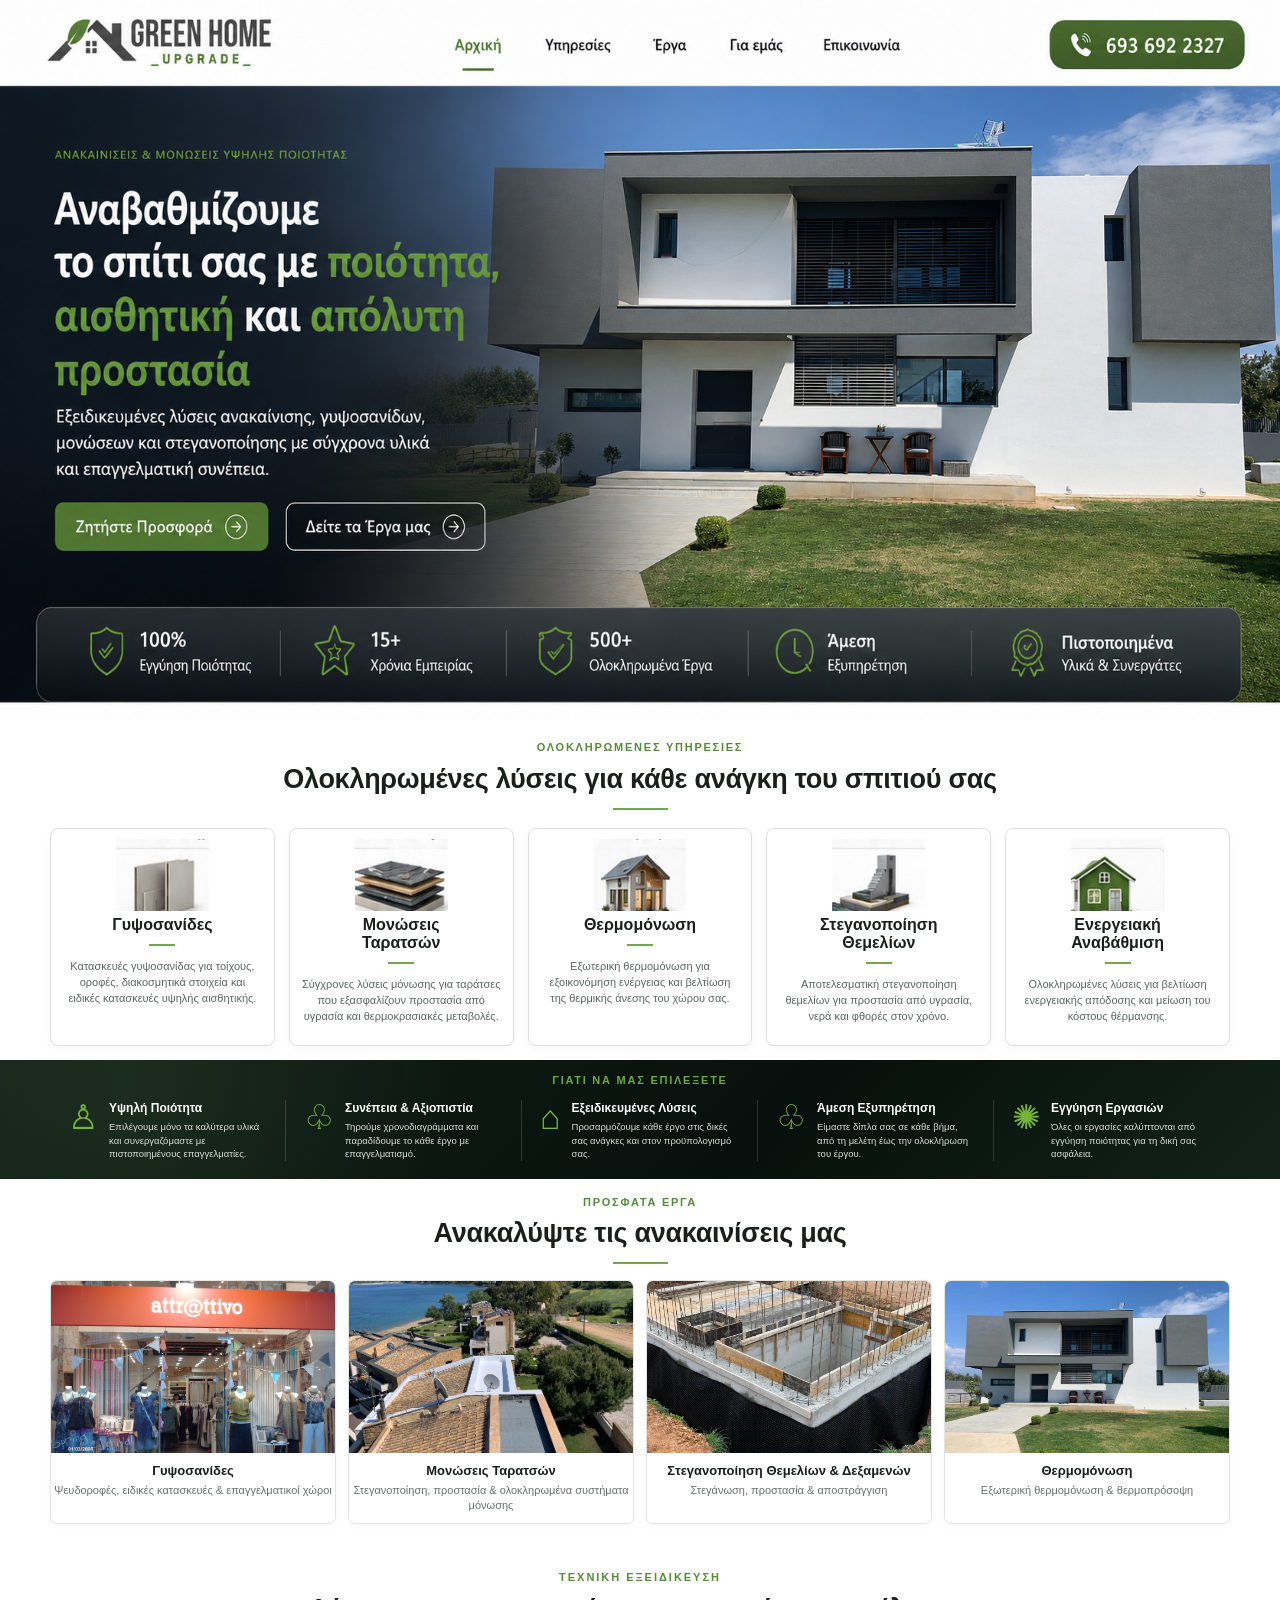
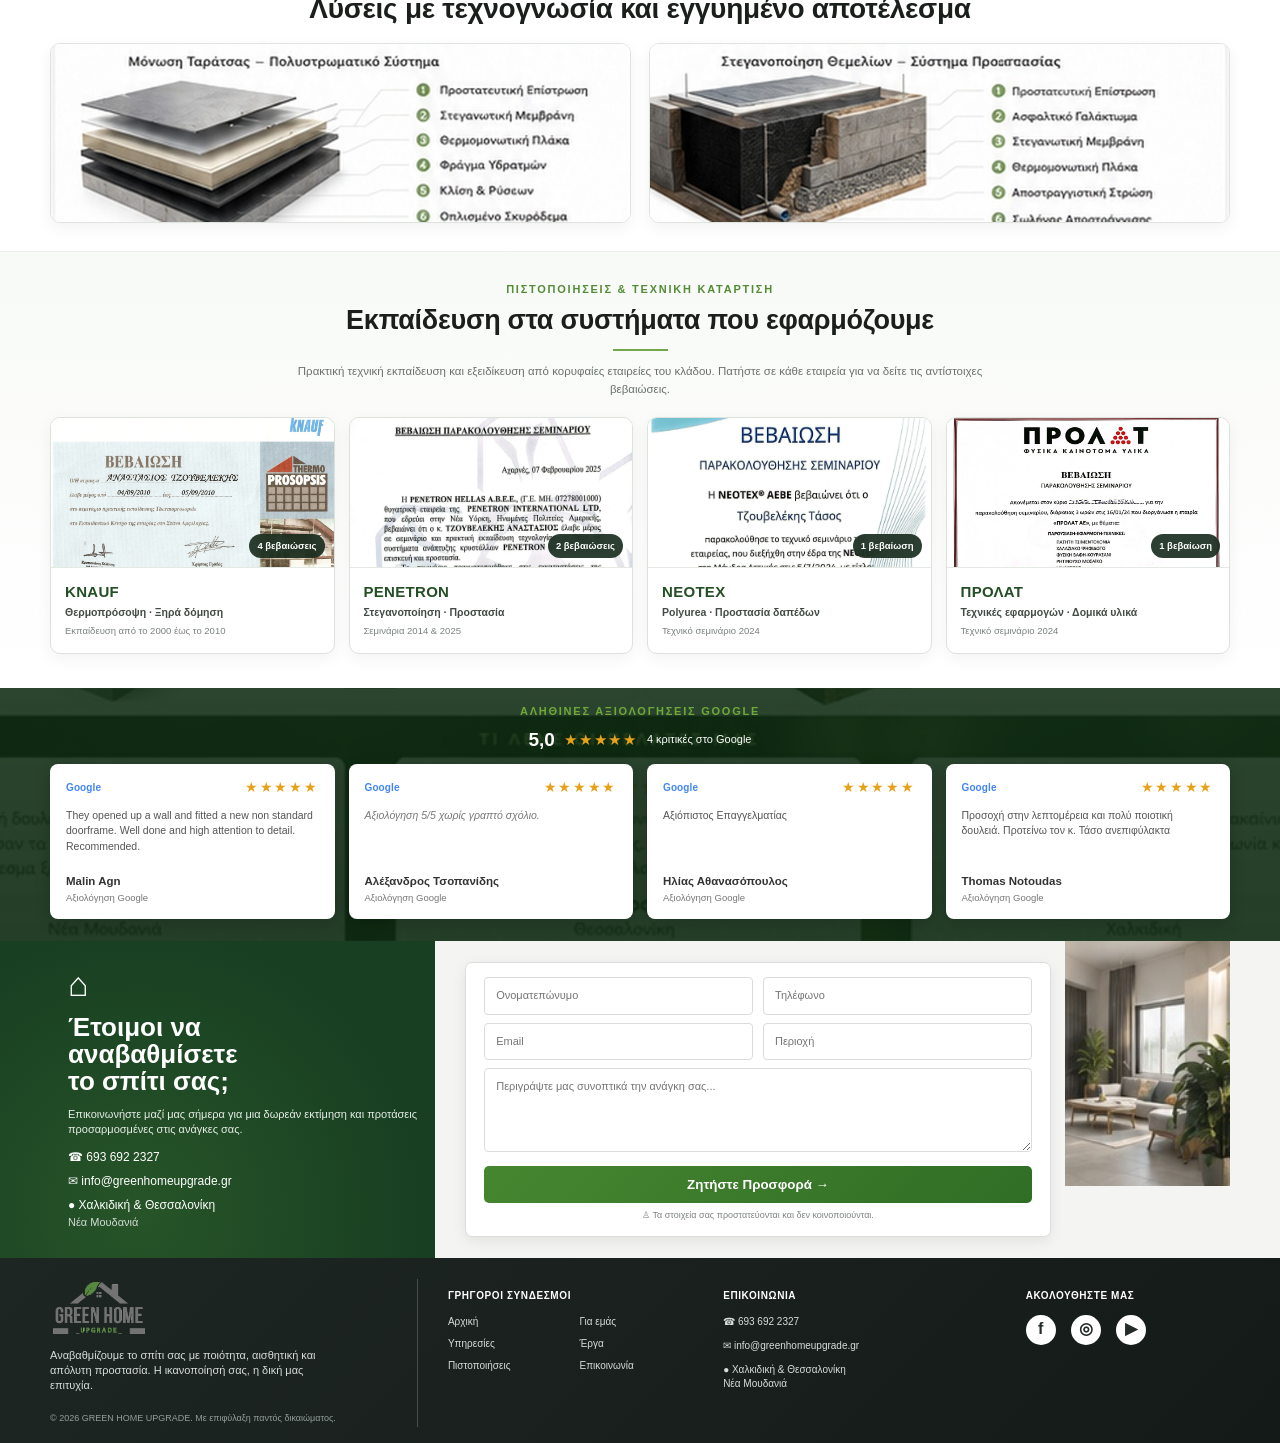
==== index.html @ e26ab162 "Add files via upload" ====
<!DOCTYPE html>

<html lang="el">
<head>
<meta charset="utf-8"/>
<meta content="width=device-width, initial-scale=1" name="viewport"/>
<title>Green Home Upgrade | Ανακαινίσεις, Μονώσεις &amp; Γυψοσανίδες</title>
<meta content="Green Home Upgrade — ανακαινίσεις κατοικιών, γυψοσανίδες, μονώσεις ταρατσών, θερμομόνωση και στεγανοποίηση θεμελίων σε Χαλκιδική και Θεσσαλονίκη." name="description"/>
<meta content="#1f4721" name="theme-color"/>
<link href="assets/logo.png" rel="icon"/>
<link href="styles.css" rel="stylesheet"/>
</head>
<body>
<section aria-label="Green Home Upgrade" class="exact-guide-top" id="top">
<img alt="Green Home Upgrade — ανακαινίσεις και μονώσεις υψηλής ποιότητας" class="exact-guide-image" src="assets/approved-header-hero.png"/>
<!-- Invisible interactive hotspots over the approved visual -->
<a aria-label="Αρχική" class="exact-hotspot exact-logo" href="#top"></a>
<a aria-label="Αρχική" class="exact-hotspot exact-nav-home" href="#top"></a>
<a aria-label="Υπηρεσίες" class="exact-hotspot exact-nav-services" href="#services"></a>
<a aria-label="Έργα" class="exact-hotspot exact-nav-projects" href="#projects"></a>
<a aria-label="Για εμάς" class="exact-hotspot exact-nav-about" href="#about"></a>
<a aria-label="Επικοινωνία" class="exact-hotspot exact-nav-contact" href="#contact"></a>
<a aria-label="Καλέστε στο 693 692 2327" class="exact-hotspot exact-phone" href="tel:+306936922327"></a>
<a aria-label="Ζητήστε Προσφορά" class="exact-hotspot exact-quote" href="#contact"></a>
<a aria-label="Δείτε τα έργα μας" class="exact-hotspot exact-projects-button" href="#projects"></a>
<div class="sr-only">
<h1>Αναβαθμίζουμε το σπίτι σας με ποιότητα, αισθητική και απόλυτη προστασία</h1>
<p>Εξειδικευμένες λύσεις ανακαίνισης, γυψοσανίδων, μονώσεων και στεγανοποίησης με σύγχρονα υλικά και επαγγελματική συνέπεια.</p>
</div>
</section>
<div class="mobile-functional-top">
<header class="site-header">
<div class="header-inner container">
<a aria-label="Green Home Upgrade — Αρχική" class="brand" href="#top">
<img alt="Green Home Upgrade" src="assets/logo.png">
</img></a>
<button aria-expanded="false" aria-label="Άνοιγμα μενού" class="menu-toggle">
<span></span><span></span><span></span>
</button>
<nav aria-label="Κύρια πλοήγηση" class="main-nav">
<a class="active" href="#top">Αρχική</a>
<a href="#services">Υπηρεσίες</a>
<a href="#projects">Έργα</a>
<a href="#about">Για εμάς</a>
<a href="#contact">Επικοινωνία</a>
</nav>
<a aria-label="Καλέστε στο 693 692 2327" class="phone-pill" href="tel:+306936922327">
<svg aria-hidden="true" class="phone-icon" viewbox="0 0 24 24">
<path d="M7.1 2.8c.6-.3 1.3-.1 1.7.4l2 3c.3.5.3 1.1-.1 1.6L9.2 9.5c1.1 2.1 2.9 3.9 5 5l1.7-1.5c.4-.4 1.1-.4 1.6-.1l3 2c.6.4.8 1.1.4 1.7l-1.3 2.4c-.3.6-.9.9-1.5.9C10.2 19.4 4.6 13.8 4.1 5.9c0-.7.3-1.2.9-1.5l2.1-1.6Z" fill="currentColor"></path>
</svg>
<span>693 692 2327</span>
</a>
</div>
</header>
<section aria-labelledby="hero-title" class="hero">
<img alt="Σύγχρονη κατοικία Green Home Upgrade" class="hero-bg" src="assets/hero-house.jpg"/>
<div class="hero-overlay"></div>
<div class="container hero-inner">
<div class="hero-copy">
<p class="eyebrow">ΑΝΑΚΑΙΝΙΣΕΙΣ &amp; ΜΟΝΩΣΕΙΣ ΥΨΗΛΗΣ ΠΟΙΟΤΗΤΑΣ</p>
<h1 id="hero-title">
            Αναβαθμίζουμε<br/>
            το σπίτι σας με <em>ποιότητα,</em><br/>
<em>αισθητική</em> και <em>απόλυτη<br/>προστασία</em>
</h1>
<p class="hero-lead">Εξειδικευμένες λύσεις ανακαίνισης, γυψοσανίδων, μονώσεων και στεγανοποίησης με σύγχρονα υλικά και επαγγελματική συνέπεια.</p>
<div class="hero-actions">
<a class="btn btn-primary" href="#contact">Ζητήστε Προσφορά <span>→</span></a>
<a class="btn btn-outline" href="#projects">Δείτε τα Έργα μας <span>→</span></a>
</div>
</div>
</div>
<div class="stats-wrap container">
<div class="stats-strip">
<div class="stat">
<span class="stat-svg">
<svg aria-hidden="true" viewbox="0 0 64 64"><path d="M32 4 51 12v17c0 13-8 24-19 31C21 53 13 42 13 29V12L32 4Z"></path><path d="m23 31 6 6 13-15"></path></svg>
</span>
<div><strong>100%</strong><small>Εγγύηση Ποιότητας</small></div>
</div>
<div class="stat">
<span class="stat-svg">
<svg aria-hidden="true" viewbox="0 0 64 64"><path d="m32 5 8 16 18 3-13 13 3 19-16-9-16 9 3-19L6 24l18-3 8-16Z"></path><path d="M32 21v15"></path></svg>
</span>
<div><strong>Από το 1999</strong><small>Εμπειρία &amp; Τεχνογνωσία</small></div>
</div>
<div class="stat">
<span class="stat-svg">
<svg aria-hidden="true" viewbox="0 0 64 64"><path d="M32 5 51 13v16c0 13-8 24-19 30C21 53 13 42 13 29V13L32 5Z"></path><path d="m23 31 6 6 13-15"></path></svg>
</span>
<div><strong>500+</strong><small>Ολοκληρωμένα Έργα</small></div>
</div>
<div class="stat">
<span class="stat-svg">
<svg aria-hidden="true" viewbox="0 0 64 64"><circle cx="30" cy="31" r="23"></circle><path d="M30 16v16l12 7"></path><path d="M46 49l9 1-1-9"></path></svg>
</span>
<div><strong>Άμεση</strong><small>Εξυπηρέτηση</small></div>
</div>
<div class="stat">
<span class="stat-svg">
<svg aria-hidden="true" viewbox="0 0 64 64"><circle cx="32" cy="28" r="18"></circle><path d="m24 28 5 5 11-12"></path><path d="m21 43-4 16 15-8 15 8-4-16"></path></svg>
</span>
<div><strong>Πιστοποιημένα</strong><small>Υλικά &amp; Συνεργάτες</small></div>
</div>
</div>
</div>
</section>
</div>
<section class="section services" id="services">
<div class="container">
<div class="section-title center">
<p>ΟΛΟΚΛΗΡΩΜΕΝΕΣ ΥΠΗΡΕΣΙΕΣ</p>
<h2>Ολοκληρωμένες λύσεις για κάθε ανάγκη του σπιτιού σας</h2>
<span class="title-line"></span>
</div>
<div class="service-grid">
<article class="service-card">
<img alt="Γυψοσανίδες" src="assets/service-2.jpg"/>
<h3>Γυψοσανίδες</h3><span class="mini-line"></span>
<p>Κατασκευές γυψοσανίδας για τοίχους, οροφές, διακοσμητικά στοιχεία και ειδικές κατασκευές υψηλής αισθητικής.</p>
</article>
<article class="service-card">
<img alt="Μονώσεις ταρατσών" src="assets/service-3.jpg"/>
<h3>Μονώσεις<br/>Ταρατσών</h3><span class="mini-line"></span>
<p>Σύγχρονες λύσεις μόνωσης για ταράτσες που εξασφαλίζουν προστασία από υγρασία και θερμοκρασιακές μεταβολές.</p>
</article>
<article class="service-card">
<img alt="Θερμομόνωση" src="assets/service-4.jpg"/>
<h3>Θερμομόνωση</h3><span class="mini-line"></span>
<p>Εξωτερική θερμομόνωση για εξοικονόμηση ενέργειας και βελτίωση της θερμικής άνεσης του χώρου σας.</p>
</article>
<article class="service-card">
<img alt="Στεγανοποίηση θεμελίων" src="assets/service-5.jpg"/>
<h3>Στεγανοποίηση<br/>Θεμελίων</h3><span class="mini-line"></span>
<p>Αποτελεσματική στεγανοποίηση θεμελίων για προστασία από υγρασία, νερά και φθορές στον χρόνο.</p>
</article>
<article class="service-card">
<img alt="Ενεργειακή αναβάθμιση" src="assets/service-6.jpg"/>
<h3>Ενεργειακή<br/>Αναβάθμιση</h3><span class="mini-line"></span>
<p>Ολοκληρωμένες λύσεις για βελτίωση ενεργειακής απόδοσης και μείωση του κόστους θέρμανσης.</p>
</article>
</div>
</div>
</section>
<section class="why-band" id="about">
<div class="container">
<p class="band-title">ΓΙΑΤΙ ΝΑ ΜΑΣ ΕΠΙΛΕΞΕΤΕ</p>
<div class="why-grid">
<div class="why-item"><span class="why-icon">♙</span><div><strong>Υψηλή Ποιότητα</strong><p>Επιλέγουμε μόνο τα καλύτερα υλικά και συνεργαζόμαστε με πιστοποιημένους επαγγελματίες.</p></div></div>
<div class="why-item"><span class="why-icon">♧</span><div><strong>Συνέπεια &amp; Αξιοπιστία</strong><p>Τηρούμε χρονοδιαγράμματα και παραδίδουμε το κάθε έργο με επαγγελματισμό.</p></div></div>
<div class="why-item"><span class="why-icon">⌂</span><div><strong>Εξειδικευμένες Λύσεις</strong><p>Προσαρμόζουμε κάθε έργο στις δικές σας ανάγκες και στον προϋπολογισμό σας.</p></div></div>
<div class="why-item"><span class="why-icon">♧</span><div><strong>Άμεση Εξυπηρέτηση</strong><p>Είμαστε δίπλα σας σε κάθε βήμα, από τη μελέτη έως την ολοκλήρωση του έργου.</p></div></div>
<div class="why-item"><span class="why-icon">✺</span><div><strong>Εγγύηση Εργασιών</strong><p>Όλες οι εργασίες καλύπτονται από εγγύηση ποιότητας για τη δική σας ασφάλεια.</p></div></div>
</div>
</div>
</section>
<section class="section projects" id="projects">
<div class="container">
<div class="section-title center">
<p>ΠΡΟΣΦΑΤΑ ΕΡΓΑ</p>
<h2>Ανακαλύψτε τις ανακαινίσεις μας</h2>
<span class="title-line"></span>
</div>
<div class="project-grid">
<article class="project-card" data-description="Ψευδοροφές, ειδικές κατασκευές &amp; επαγγελματικοί χώροι" data-gallery="assets/gipsosanides-01.webp|assets/gipsosanides-02.webp|assets/gipsosanides-03.webp|assets/gipsosanides-04.webp|assets/gipsosanides-05.webp|assets/gipsosanides-06.webp|assets/gipsosanides-07.webp|assets/gipsosanides-08.webp|assets/gipsosanides-09.webp|assets/gipsosanides-10.webp|assets/gipsosanides-11.webp|assets/gipsosanides-12.webp|assets/gipsosanides-13.webp|assets/gipsosanides-14.webp|assets/gipsosanides-15.webp|assets/gipsosanides-16.webp|assets/gipsosanides-17.webp|assets/gipsosanides-18.webp|assets/gipsosanides-19.webp|assets/gipsosanides-20.webp|assets/gipsosanides-21.webp|assets/gipsosanides-22.webp|assets/gipsosanides-23.webp|assets/gipsosanides-24.webp|assets/gipsosanides-25.webp|assets/gipsosanides-26.webp|assets/gipsosanides-27.webp|assets/gipsosanides-28.webp|assets/gipsosanides-29.webp|assets/gipsosanides-30.webp|assets/gipsosanides-31.webp|assets/gipsosanides-32.webp|assets/gipsosanides-33.webp|assets/gipsosanides-34.webp|assets/gipsosanides-35.webp|assets/gipsosanides-36.webp|assets/gipsosanides-37.webp|assets/gipsosanides-38.webp|assets/gipsosanides-39.webp|assets/gipsosanides-40.webp|assets/gipsosanides-41.webp|assets/gipsosanides-42.webp" data-title="Γυψοσανίδες">
<img alt="Γυψοσανίδες, ψευδοροφές και ειδικές κατασκευές" src="assets/gipsosanides-01.webp"/>
<h3>Γυψοσανίδες</h3>
<p>Ψευδοροφές, ειδικές κατασκευές &amp; επαγγελματικοί χώροι</p>
</article>
<article class="project-card" data-description="Στεγανοποίηση, προστασία και ολοκληρωμένα συστήματα μόνωσης" data-gallery="assets/monoseis-taratson-01.webp|assets/monoseis-taratson-02.webp|assets/monoseis-taratson-03.webp|assets/monoseis-taratson-04.webp|assets/monoseis-taratson-05.webp|assets/monoseis-taratson-06.webp|assets/monoseis-taratson-07.webp|assets/monoseis-taratson-08.webp|assets/monoseis-taratson-09.webp|assets/monoseis-taratson-10.webp|assets/monoseis-taratson-11.webp|assets/monoseis-taratson-12.webp|assets/monoseis-taratson-13.webp|assets/monoseis-taratson-14.webp|assets/monoseis-taratson-15.webp|assets/monoseis-taratson-16.webp|assets/monoseis-taratson-17.webp|assets/monoseis-taratson-18.webp|assets/monoseis-taratson-19.webp|assets/monoseis-taratson-20.webp" data-title="Μονώσεις Ταρατσών">
<img alt="Μονώσεις και στεγανοποιήσεις ταρατσών Green Home Upgrade" src="assets/monoseis-taratson-01.webp"/>
<h3>Μονώσεις Ταρατσών</h3>
<p>Στεγανοποίηση, προστασία &amp; ολοκληρωμένα συστήματα μόνωσης</p>
</article>
<article class="project-card" data-description="Ολοκληρωμένα συστήματα στεγάνωσης, προστασίας και αποστράγγισης" data-gallery="assets/steganosi-themelion-dexamenon-01.webp|assets/steganosi-themelion-dexamenon-02.webp|assets/steganosi-themelion-dexamenon-03.webp|assets/steganosi-themelion-dexamenon-04.webp|assets/steganosi-themelion-dexamenon-05.webp|assets/steganosi-themelion-dexamenon-06.webp|assets/steganosi-themelion-dexamenon-07.webp|assets/steganosi-themelion-dexamenon-08.webp|assets/steganosi-themelion-dexamenon-09.webp|assets/steganosi-themelion-dexamenon-10.webp|assets/steganosi-themelion-dexamenon-11.webp|assets/steganosi-themelion-dexamenon-12.webp" data-title="Στεγανοποίηση Θεμελίων &amp; Δεξαμενών">
<img alt="Στεγανοποίηση θεμελίων και δεξαμενών Green Home Upgrade" src="assets/steganosi-themelion-dexamenon-01.webp"/>
<h3>Στεγανοποίηση Θεμελίων &amp; Δεξαμενών</h3>
<p>Στεγάνωση, προστασία &amp; αποστράγγιση</p>
</article>
<article class="project-card" data-gallery="assets/thermomonosi-01.webp|assets/thermomonosi-02.webp|assets/thermomonosi-03.webp|assets/thermomonosi-04.webp|assets/thermomonosi-05.webp|assets/thermomonosi-06.webp|assets/thermomonosi-07.webp|assets/thermomonosi-08.webp|assets/thermomonosi-09.webp|assets/thermomonosi-10.webp|assets/thermomonosi-11.webp|assets/thermomonosi-12.webp|assets/thermomonosi-13.webp|assets/thermomonosi-14.webp|assets/thermomonosi-15.webp|assets/thermomonosi-16.webp|assets/thermomonosi-17.webp|assets/thermomonosi-18.webp|assets/thermomonosi-19.webp|assets/thermomonosi-20.webp|assets/thermomonosi-21.webp|assets/thermomonosi-22.webp|assets/thermomonosi-23.webp|assets/thermomonosi-24.webp|assets/thermomonosi-25.webp|assets/thermomonosi-26.webp|assets/thermomonosi-27.webp|assets/thermomonosi-28.webp|assets/thermomonosi-29.webp|assets/thermomonosi-30.webp|assets/thermomonosi-31.webp|assets/thermomonosi-32.webp|assets/thermomonosi-33.webp|assets/thermomonosi-34.webp|assets/thermomonosi-35.webp|assets/thermomonosi-36.webp|assets/thermomonosi-37.webp|assets/thermomonosi-38.webp|assets/thermomonosi-39.webp|assets/thermomonosi-40.webp|assets/thermomonosi-41.webp|assets/thermomonosi-42.webp|assets/thermomonosi-43.webp|assets/thermomonosi-44.webp|assets/thermomonosi-45.webp|assets/thermomonosi-46.webp|assets/thermomonosi-47.webp|assets/thermomonosi-48.webp|assets/thermomonosi-49.webp|assets/thermomonosi-50.webp|assets/thermomonosi-51.webp|assets/thermomonosi-52.webp|assets/thermomonosi-53.webp|assets/thermomonosi-54.webp|assets/thermomonosi-55.webp|assets/thermomonosi-56.webp|assets/thermomonosi-57.webp|assets/thermomonosi-58.webp|assets/thermomonosi-59.webp|assets/thermomonosi-60.webp|assets/thermomonosi-61.webp|assets/thermomonosi-62.webp|assets/thermomonosi-63.webp" data-title="Θερμομόνωση">
<img alt="Θερμομόνωση και θερμοπρόσοψη κατοικίας" src="assets/thermomonosi-01.webp"/>
<h3>Θερμομόνωση</h3>
<p>Εξωτερική θερμομόνωση &amp; θερμοπρόσοψη</p>
</article>
</div>
</div>
</section>
<section class="section technology" id="technology">
<div class="container">
<div class="section-title center compact">
<p>ΤΕΧΝΙΚΗ ΕΞΕΙΔΙΚΕΥΣΗ</p>
<h2>Λύσεις με τεχνογνωσία και εγγυημένο αποτέλεσμα</h2>
</div>
<div class="tech-grid">
<div class="tech-card"><img alt="Σύστημα μόνωσης ταράτσας" src="assets/tech-1.jpg"/></div>
<div class="tech-card"><img alt="Στεγανοποίηση θεμελίων" src="assets/tech-2.jpg"/></div>
</div>
</div>
</section>

<section class="section certifications" id="certifications">
<div class="container">
<div class="section-title center">
<p>ΠΙΣΤΟΠΟΙΗΣΕΙΣ &amp; ΤΕΧΝΙΚΗ ΚΑΤΑΡΤΙΣΗ</p>
<h2>Εκπαίδευση στα συστήματα που εφαρμόζουμε</h2>
<span class="title-line"></span>
<p class="cert-intro">Πρακτική τεχνική εκπαίδευση και εξειδίκευση από κορυφαίες εταιρείες του κλάδου. Πατήστε σε κάθε εταιρεία για να δείτε τις αντίστοιχες βεβαιώσεις.</p>
</div>
<div class="certificate-grid">
<article class="certificate-card" data-title="KNAUF" data-description="Θερμοπρόσοψη, ξηρά δόμηση και συστήματα γυψοσανίδας" data-gallery="assets/cert-knauf-thermoprosopsis-2010.webp|assets/cert-knauf-xira-domisi-2004.webp|assets/cert-knauf-seminar-2001.webp|assets/cert-knauf-xira-domisi-2000.webp">
<div class="certificate-thumb"><img alt="Βεβαίωση KNAUF Thermoprosopsis 2010" src="assets/cert-knauf-thermoprosopsis-2010.webp"/><span class="cert-count">4 βεβαιώσεις</span></div>
<div class="certificate-info"><strong>KNAUF</strong><span>Θερμοπρόσοψη · Ξηρά δόμηση</span><small>Εκπαίδευση από το 2000 έως το 2010</small></div>
</article>
<article class="certificate-card" data-title="PENETRON" data-description="Στεγανοποίηση, επισκευή και προστασία κατασκευών" data-gallery="assets/cert-penetron-2025.webp|assets/cert-penetron-2014.webp">
<div class="certificate-thumb"><img alt="Βεβαίωση PENETRON 2025" src="assets/cert-penetron-2025.webp"/><span class="cert-count">2 βεβαιώσεις</span></div>
<div class="certificate-info"><strong>PENETRON</strong><span>Στεγανοποίηση · Προστασία</span><small>Σεμινάρια 2014 &amp; 2025</small></div>
</article>
<article class="certificate-card" data-title="NEOTEX" data-description="Neoproof® Polyurea και επιλεγμένα συστήματα προστασίας δαπέδων" data-gallery="assets/cert-neotex-2024.webp">
<div class="certificate-thumb"><img alt="Βεβαίωση NEOTEX 2024" src="assets/cert-neotex-2024.webp"/><span class="cert-count">1 βεβαίωση</span></div>
<div class="certificate-info"><strong>NEOTEX</strong><span>Polyurea · Προστασία δαπέδων</span><small>Τεχνικό σεμινάριο 2024</small></div>
</article>
<article class="certificate-card" data-title="ΠΡΟΛΑΤ" data-description="Παρουσίαση, εφαρμογή και τεχνικές εξειδικευμένων δομικών υλικών" data-gallery="assets/cert-prolat-2024.webp">
<div class="certificate-thumb"><img alt="Βεβαίωση ΠΡΟΛΑΤ 2024" src="assets/cert-prolat-2024.webp"/><span class="cert-count">1 βεβαίωση</span></div>
<div class="certificate-info"><strong>ΠΡΟΛΑΤ</strong><span>Τεχνικές εφαρμογών · Δομικά υλικά</span><small>Τεχνικό σεμινάριο 2024</small></div>
</article>
</div>
</div>
</section>
<section class="testimonials">
<div class="container">
<p class="band-title">ΑΛΗΘΙΝΕΣ ΑΞΙΟΛΟΓΗΣΕΙΣ GOOGLE</p>
<div aria-label="Βαθμολογία Google 5,0 στα 5 από 4 κριτικές" class="google-rating-summary">
<strong>5,0</strong>
<span class="stars">★★★★★</span>
<span>4 κριτικές στο Google</span>
</div>
<div class="review-grid">
<article class="review-card">
<div class="review-top"><span class="google-badge">Google</span><div class="stars">★★★★★</div></div>
<p>They opened up a wall and fitted a new non standard doorframe. Well done and high attention to detail. Recommended.</p>
<strong>Malin Agn</strong>
<small>Αξιολόγηση Google</small>
</article>
<article class="review-card">
<div class="review-top"><span class="google-badge">Google</span><div class="stars">★★★★★</div></div>
<p class="review-empty">Αξιολόγηση 5/5 χωρίς γραπτό σχόλιο.</p>
<strong>Αλέξανδρος Τσοπανίδης</strong>
<small>Αξιολόγηση Google</small>
</article>
<article class="review-card">
<div class="review-top"><span class="google-badge">Google</span><div class="stars">★★★★★</div></div>
<p>Αξιόπιστος Επαγγελματίας</p>
<strong>Ηλίας Αθανασόπουλος</strong>
<small>Αξιολόγηση Google</small>
</article>
<article class="review-card">
<div class="review-top"><span class="google-badge">Google</span><div class="stars">★★★★★</div></div>
<p>Προσοχή στην λεπτομέρεια και πολύ ποιοτική δουλειά. Προτείνω τον κ. Τάσο ανεπιφύλακτα</p>
<strong>Thomas Notoudas</strong>
<small>Αξιολόγηση Google</small>
</article>
</div>
</div>
</section>
<section class="contact-section" id="contact">
<div class="contact-bg"></div>
<div class="container contact-grid">
<div class="contact-copy">
<div class="contact-mark">⌂</div>
<h2>Έτοιμοι να<br/>αναβαθμίσετε<br/>το σπίτι σας;</h2>
<p>Επικοινωνήστε μαζί μας σήμερα για μια δωρεάν εκτίμηση και προτάσεις προσαρμοσμένες στις ανάγκες σας.</p>
<ul><li>☎ <a href="tel:+306936922327">693 692 2327</a></li><li>✉ <a href="mailto:info@greenhomeupgrade.gr">info@greenhomeupgrade.gr</a></li><li>● Χαλκιδική &amp; Θεσσαλονίκη<br/><span>Νέα Μουδανιά</span></li></ul>
</div>
<form class="quote-form" id="quote-form">
<div class="form-row"><input name="name" placeholder="Ονοματεπώνυμο" required=""/><input name="phone" placeholder="Τηλέφωνο" required=""/></div>
<div class="form-row"><input name="email" placeholder="Email" type="email"/><input name="area" placeholder="Περιοχή"/></div>
<textarea name="message" placeholder="Περιγράψτε μας συνοπτικά την ανάγκη σας..." rows="4"></textarea>
<button class="submit-btn" type="submit">Ζητήστε Προσφορά <span>→</span></button>
<p class="privacy-note">♙ Τα στοιχεία σας προστατεύονται και δεν κοινοποιούνται.</p>
</form>
<img alt="Εσωτερικός αναβαθμισμένος χώρος" class="contact-photo" src="assets/contact-room.jpg">
</img></div>
</section>

<footer class="site-footer">
<div class="container footer-grid">
<div class="footer-brand"><img alt="Green Home Upgrade" src="assets/logo.png"/><p>Αναβαθμίζουμε το σπίτι σας με ποιότητα, αισθητική και απόλυτη προστασία. Η ικανοποίησή σας, η δική μας επιτυχία.</p><small>© 2026 GREEN HOME UPGRADE. Με επιφύλαξη παντός δικαιώματος.</small></div>
<div class="footer-col"><h3>ΓΡΗΓΟΡΟΙ ΣΥΝΔΕΣΜΟΙ</h3><div class="footer-links"><a href="#top">Αρχική</a><a href="#about">Για εμάς</a><a href="#services">Υπηρεσίες</a><a href="#projects">Έργα</a><a href="#certifications">Πιστοποιήσεις</a><a href="#contact">Επικοινωνία</a></div></div>
<div class="footer-col"><h3>ΕΠΙΚΟΙΝΩΝΙΑ</h3><p>☎ 693 692 2327</p><p>✉ info@greenhomeupgrade.gr</p><p>● Χαλκιδική &amp; Θεσσαλονίκη<br/>Νέα Μουδανιά</p></div>
<div class="footer-col social"><h3>ΑΚΟΛΟΥΘΗΣΤΕ ΜΑΣ</h3><div class="socials"><a aria-label="Facebook" href="#">f</a><a aria-label="Instagram" href="#">◎</a><a aria-label="YouTube" href="#">▶</a></div></div>
</div>
</footer>
<div class="lightbox" hidden="" id="lightbox">
<button aria-label="Κλείσιμο" class="lightbox-close">×</button>
<button aria-label="Προηγούμενη εικόνα" class="lightbox-nav prev">‹</button>
<div class="lightbox-frame">
<img alt="" src=""/>
<p></p>
<small class="lightbox-counter"></small>
</div>
<button aria-label="Επόμενη εικόνα" class="lightbox-nav next">›</button>
</div>
<script src="script.js"></script>
</body>
</html>
---- styles.css ----
:root{
  --green:#4a862f;--green-dark:#244f24;--green-deep:#102516;--lime:#6aa833;--ink:#1a1f1b;--muted:#67706a;--line:#dfe4df;--bg:#f5f6f3;--white:#fff;--shadow:0 10px 30px rgba(20,35,22,.10);
}
*{box-sizing:border-box}html{scroll-behavior:smooth}body{margin:0;font-family:Inter,Segoe UI,Arial,sans-serif;color:var(--ink);background:#fff;line-height:1.4}a{color:inherit;text-decoration:none}img{display:block;max-width:100%}.container{width:min(1180px,calc(100% - 44px));margin:auto}.center{text-align:center}.section{padding:28px 0}

/* ===== HEADER — matched to the supplied guide ===== */
.site-header{
  height:58px;
  background:#fff;
  position:sticky;
  top:0;
  z-index:50;
  border-bottom:1px solid rgba(25,37,29,.08);
  box-shadow:0 1px 5px rgba(0,0,0,.045);
}
.header-inner{
  height:100%;
  display:grid;
  grid-template-columns:220px 1fr auto;
  align-items:center;
  gap:28px;
}
.brand{
  display:flex;
  align-items:center;
  height:100%;
}
.brand img{
  width:188px;
  height:50px;
  object-fit:contain;
  object-position:left center;
}
.main-nav{
  display:flex;
  justify-content:center;
  align-items:stretch;
  height:100%;
  gap:34px;
  font-size:12px;
  font-weight:700;
  color:#171a18;
  white-space:nowrap;
}
.main-nav a{
  height:100%;
  display:flex;
  align-items:center;
  padding:2px 0 0;
  position:relative;
  transition:color .18s ease;
}
.main-nav a:hover,
.main-nav a.active{
  color:#4f8a32;
}
.main-nav a.active::after{
  content:"";
  position:absolute;
  left:50%;
  bottom:8px;
  width:30px;
  height:2px;
  border-radius:2px;
  background:#65a044;
  transform:translateX(-50%);
}
.phone-pill{
  min-width:145px;
  height:34px;
  display:inline-flex;
  align-items:center;
  justify-content:center;
  gap:9px;
  padding:0 15px;
  border-radius:18px;
  color:#fff;
  background:linear-gradient(180deg,#5a963d 0%,#427e2f 100%);
  box-shadow:0 2px 5px rgba(52,103,38,.22);
  font-size:13px;
  line-height:1;
  font-weight:800;
  letter-spacing:.01em;
  white-space:nowrap;
}
.phone-pill:hover{
  filter:brightness(1.03);
}
.phone-icon{
  width:16px;
  height:16px;
  flex:0 0 16px;
  color:#fff;
}
.menu-toggle{
  display:none;
  background:none;
  border:0;
  width:40px;
  height:40px;
  padding:8px;
}
.menu-toggle span{
  display:block;
  height:2px;
  background:#222;
  margin:5px 0;
  border-radius:2px;
}

@media(max-width:980px){
  .header-inner{
    grid-template-columns:190px 1fr auto;
    gap:18px;
  }
  .brand img{width:170px}
  .main-nav{gap:20px;font-size:11px}
  .phone-pill{min-width:135px;padding:0 12px;font-size:12px}
}

@media(max-width:760px){
  .site-header{height:60px}
  .header-inner{
    display:flex;
    align-items:center;
    gap:12px;
  }
  .brand img{width:164px;height:50px}
  .phone-pill{display:none}
  .menu-toggle{display:block;margin-left:auto}
  .main-nav{
    position:fixed;
    left:0;
    right:0;
    top:60px;
    height:auto;
    background:#fff;
    display:none;
    flex-direction:column;
    align-items:stretch;
    gap:0;
    padding:8px 22px 18px;
    box-shadow:0 12px 24px rgba(0,0,0,.12);
  }
  .main-nav.open{display:flex}
  .main-nav a{
    height:auto;
    padding:12px 0;
    font-size:14px;
  }
  .main-nav a.active::after{display:none}
}

.hero{position:relative;min-height:405px;background:#111;color:#fff;overflow:hidden}.hero-bg{position:absolute;inset:0;width:100%;height:100%;object-fit:cover;object-position:center 48%}.hero-overlay{position:absolute;inset:0;background:linear-gradient(90deg,rgba(2,10,6,.92) 0%,rgba(4,15,9,.77) 35%,rgba(7,16,10,.28) 61%,rgba(0,0,0,.12) 100%)}.hero-inner{position:relative;z-index:2;padding:42px 0 105px}.hero-copy{width:min(565px,55%)}.eyebrow{font-size:11px;letter-spacing:.12em;color:#86bd49;font-weight:900;margin:0 0 14px}.hero h1{font-size:43px;line-height:1.08;margin:0;font-weight:800;letter-spacing:-.02em}.hero h1 em{font-style:normal;color:#6eaa38}.hero-lead{max-width:560px;font-size:16px;color:#f0f3ef;margin:17px 0 20px}.hero-actions{display:flex;gap:14px;align-items:center}.btn{display:inline-flex;align-items:center;justify-content:center;gap:15px;border-radius:8px;padding:12px 20px;font-weight:800;font-size:14px;transition:.2s ease}.btn span{display:grid;place-items:center;width:24px;height:24px;border:1px solid currentColor;border-radius:50%}.btn-primary{background:linear-gradient(135deg,#5b9939,#347128);color:#fff;box-shadow:0 7px 18px rgba(60,126,39,.28)}.btn-primary:hover{transform:translateY(-2px)}.btn-outline{color:#fff;border:1px solid rgba(255,255,255,.75);background:rgba(0,0,0,.18)}.btn-outline:hover{background:rgba(255,255,255,.08)}.stats-wrap{position:absolute;z-index:3;left:50%;transform:translateX(-50%);bottom:14px}.stats-strip{background:rgba(9,18,15,.78);backdrop-filter:blur(7px);border:1px solid rgba(255,255,255,.24);border-radius:8px;height:68px;display:grid;grid-template-columns:repeat(5,1fr);align-items:center}.stat{display:flex;gap:12px;justify-content:center;align-items:center;padding:0 15px;border-right:1px solid rgba(255,255,255,.12)}.stat:last-child{border-right:0}.stat-icon{font-size:28px;color:#7fbd38}.stat strong{display:block;font-size:16px;color:#fff}.stat small{display:block;color:#dbe0db;font-size:11px;margin-top:1px}
.section-title p,.band-title{font-size:11px;letter-spacing:.16em;font-weight:900;color:#548b37;margin:0 0 5px}.section-title h2{font-size:27px;margin:0;font-weight:800;letter-spacing:-.01em}.title-line,.mini-line{display:block;background:#72a84b;margin:auto}.title-line{width:55px;height:2px;margin-top:9px}.mini-line{width:26px;height:2px;margin-top:10px;margin-bottom:13px}.services{padding-top:20px;padding-bottom:14px}.service-grid{display:grid;grid-template-columns:repeat(5,1fr);gap:14px;margin-top:18px}.service-card{border:1px solid #dde1dc;border-radius:8px;padding:10px 12px 15px;text-align:center;min-height:218px;background:#fff;box-shadow:0 3px 10px rgba(0,0,0,.035);transition:.2s}.service-card:hover{transform:translateY(-4px);box-shadow:var(--shadow)}.service-card img{height:72px;width:100%;object-fit:contain;margin:0 auto 5px}.service-card h3{font-size:16px;line-height:1.15;margin:0}.service-card p{font-size:11px;color:#5d655f;margin:0;line-height:1.45}
.why-band{background:radial-gradient(circle at 10% 20%,rgba(83,132,63,.15),transparent 28%),linear-gradient(135deg,#14211b,#07100c 60%,#122219);color:#fff;padding:13px 0 18px}.band-title{text-align:center;color:#6faa38;margin-bottom:12px}.why-grid{display:grid;grid-template-columns:repeat(5,1fr);gap:0}.why-item{display:flex;gap:11px;padding:0 18px;border-right:1px solid rgba(255,255,255,.15)}.why-item:last-child{border-right:0}.why-icon{color:#76b536;font-size:34px;line-height:1}.why-item strong{display:block;font-size:12px;margin-bottom:3px}.why-item p{font-size:9.5px;color:#d7ddd8;line-height:1.45;margin:0}
.projects{padding-top:16px;padding-bottom:22px}.project-grid{display:grid;grid-template-columns:repeat(4,1fr);gap:12px;margin-top:16px}.project-card{text-align:center;border:1px solid #e2e5e0;border-radius:7px;background:#fff;overflow:hidden;box-shadow:0 2px 8px rgba(0,0,0,.03);cursor:pointer;transition:.2s}.project-card:hover{transform:translateY(-3px);box-shadow:var(--shadow)}.project-card img{width:100%;aspect-ratio:1.65/1;object-fit:cover}.project-card h3{font-size:13px;margin:9px 5px 2px}.project-card p{font-size:11px;color:#6b716d;margin:0 0 10px}.btn-light{border:1px solid #78a65b;color:#4e7f39;padding:8px 18px;margin-top:14px;background:#fff}.btn-light:hover{background:#eff6eb}.compact{margin-bottom:8px}.technology{padding-top:10px}.tech-grid{display:grid;grid-template-columns:1fr 1fr;gap:14px}.tech-card{border:1px solid #e0e4df;border-radius:9px;background:#fff;overflow:hidden;box-shadow:0 4px 14px rgba(0,0,0,.04)}.tech-card img{width:100%;height:190px;object-fit:cover}
.testimonials{background:linear-gradient(rgba(13,42,17,.87),rgba(13,42,17,.90)),url('assets/testimonial-band.jpg') center/cover;color:#fff;padding:16px 0 22px}.google-rating-summary{display:flex;align-items:center;justify-content:center;gap:9px;margin:-2px 0 14px;color:#fff;font-size:11px}.google-rating-summary strong{font-size:19px;line-height:1}.google-rating-summary .stars{font-size:15px}.review-grid{display:grid;grid-template-columns:repeat(4,1fr);gap:14px}.review-card{background:#fff;color:#333;border-radius:8px;padding:14px 16px 15px;text-align:left;min-height:155px;box-shadow:0 4px 15px rgba(0,0,0,.18);display:flex;flex-direction:column}.review-top{display:flex;align-items:center;justify-content:space-between;gap:8px}.google-badge{font-size:10px;font-weight:800;color:#4285f4;letter-spacing:.01em}.stars{color:#e8a21a;letter-spacing:.12em;font-size:14px}.review-card p{font-size:10.5px;color:#555;margin:10px 0 12px;line-height:1.5;flex:1}.review-card p.review-empty{color:#777;font-style:italic}.review-card strong{display:block;font-size:11.5px}.review-card small{display:block;font-size:9.5px;color:#777;margin-top:2px}
.contact-section{position:relative;background:linear-gradient(90deg,#183f22 0 34%,#f4f5f2 34% 100%);overflow:hidden}.contact-bg{position:absolute;inset:0;background:radial-gradient(circle at 11% 85%,rgba(85,148,58,.25),transparent 24%)}.contact-grid{position:relative;display:grid;grid-template-columns:34% 52% 14%;align-items:center;min-height:245px}.contact-copy{color:#fff;padding:20px 34px 20px 18px}.contact-mark{font-size:34px}.contact-copy h2{font-size:26px;line-height:1.05;margin:5px 0 10px}.contact-copy p{font-size:11px;color:#e8eee9}.contact-copy ul{list-style:none;padding:0;margin:12px 0 0;font-size:12px}.contact-copy li{margin:7px 0}.contact-copy span{font-size:11px;color:#d3dbd4}.quote-form{background:#fff;border:1px solid #ddd;border-radius:7px;padding:14px 18px;box-shadow:0 4px 14px rgba(0,0,0,.08);margin:20px 14px}.form-row{display:grid;grid-template-columns:1fr 1fr;gap:10px}.quote-form input,.quote-form textarea{width:100%;border:1px solid #d9ddda;border-radius:4px;padding:10px 11px;font:inherit;font-size:11px;margin-bottom:8px;background:#fff}.quote-form textarea{resize:vertical}.submit-btn{width:100%;border:0;border-radius:5px;padding:11px;background:linear-gradient(135deg,#478630,#2f6e25);color:#fff;font-weight:800;cursor:pointer}.privacy-note{text-align:center;font-size:9px;color:#7d847e;margin:6px 0 0}.contact-photo{height:245px;width:100%;object-fit:cover;align-self:stretch;filter:saturate(.85) brightness(1.04)}
.site-footer{background:linear-gradient(135deg,#1e2623,#141a18);color:#fff;padding:21px 0 16px}.footer-grid{display:grid;grid-template-columns:1.35fr .9fr 1fr .75fr;gap:30px}.footer-brand{padding-right:28px;border-right:1px solid rgba(255,255,255,.2)}.footer-brand img{width:200px;height:58px;object-fit:contain;object-position:left;filter:brightness(1.12)}.footer-brand p{font-size:11px;color:#d7ddda;max-width:280px}.footer-brand small{font-size:9px;color:#969e99}.footer-col{padding-top:10px}.footer-col h3{font-size:10px;letter-spacing:.06em;margin:0 0 12px}.footer-col p,.footer-links a{font-size:10px;color:#d8ddda}.footer-links{display:grid;grid-template-columns:1fr 1fr;gap:8px 18px}.socials{display:flex;gap:15px}.socials a{width:30px;height:30px;border-radius:50%;background:#fff;color:#252b28;display:grid;place-items:center;font-weight:900}.lightbox{position:fixed;inset:0;background:rgba(0,0,0,.88);z-index:100;display:flex;align-items:center;justify-content:center;gap:16px;padding:40px}.lightbox[hidden]{display:none}.lightbox-frame{display:flex;flex-direction:column;align-items:center;max-width:min(1080px,88vw)}.lightbox img{max-width:min(1080px,88vw);max-height:78vh;border-radius:10px;box-shadow:0 15px 60px rgba(0,0,0,.35)}.lightbox p{color:#fff;margin:14px 0 4px;font-weight:600;text-align:center}.lightbox-counter{color:#d9e1d6;font-size:14px}.lightbox-close{position:absolute;right:26px;top:16px;background:transparent;border:0;color:#fff;font-size:42px;cursor:pointer}.lightbox-nav{width:54px;height:54px;border-radius:999px;border:1px solid rgba(255,255,255,.34);background:rgba(255,255,255,.09);color:#fff;font-size:34px;line-height:1;cursor:pointer;transition:.2s}.lightbox-nav:hover{background:rgba(255,255,255,.18)}.lightbox-nav[hidden]{display:none}
@media(max-width:980px){.service-grid{grid-template-columns:repeat(3,1fr)}.review-grid{grid-template-columns:1fr 1fr}.why-grid{grid-template-columns:1fr 1fr}.why-item{border:0;border-bottom:1px solid rgba(255,255,255,.1);padding:12px}.why-item:last-child{grid-column:1/-1}.project-grid{grid-template-columns:1fr 1fr}.contact-grid{grid-template-columns:38% 62%}.contact-photo{display:none}.footer-grid{grid-template-columns:1fr 1fr}.footer-brand{border:0}}
@media(max-width:720px){.container{width:min(100% - 28px,1180px)}.hero{min-height:550px}.hero-bg{object-position:64% center}.hero-overlay{background:linear-gradient(90deg,rgba(3,11,7,.91),rgba(3,11,7,.73) 70%,rgba(3,11,7,.48))}.hero-inner{padding:38px 0 215px}.hero-copy{width:100%}.hero h1{font-size:36px}.hero-lead{font-size:14px}.stats-wrap{bottom:10px}.stats-strip{height:auto;grid-template-columns:1fr 1fr}.stat{min-height:58px;border-right:0;border-bottom:1px solid rgba(255,255,255,.1);justify-content:flex-start}.stat:last-child{grid-column:1/-1}.section-title h2{font-size:22px}.service-grid{grid-template-columns:1fr 1fr}.service-card{min-height:205px}.why-grid{grid-template-columns:1fr}.why-item:last-child{grid-column:auto}.project-grid,.tech-grid,.review-grid{grid-template-columns:1fr}.tech-card img{height:auto}.contact-section{background:#183f22}.contact-grid{grid-template-columns:1fr}.contact-copy{padding:24px 8px}.quote-form{margin:0 0 24px}.footer-grid{grid-template-columns:1fr}.footer-brand{padding-right:0}.footer-links{grid-template-columns:1fr 1fr}}
@media(max-width:460px){.service-grid{grid-template-columns:1fr}.hero-actions{flex-direction:column;align-items:stretch}.btn{width:100%}.lightbox{padding:18px;gap:8px}.lightbox-nav{width:42px;height:42px;font-size:28px}.lightbox-close{right:14px;top:10px}.hero h1{font-size:31px}.contact-copy h2{font-size:29px}.form-row{grid-template-columns:1fr}}


/* ===== APPROVED HEADER + HERO ===== */
.site-header{
  height:78px;
  background:#fff;
  position:sticky;
  top:0;
  z-index:60;
  box-shadow:0 1px 5px rgba(0,0,0,.06);
  border-bottom:0;
}
.header-inner{
  height:100%;
  display:grid;
  grid-template-columns:300px 1fr 250px;
  align-items:center;
  gap:24px;
}
.brand img{
  width:255px;
  height:64px;
  object-fit:contain;
  object-position:left center;
}
.main-nav{
  height:100%;
  gap:56px;
  justify-content:center;
  font-size:15px;
  font-weight:800;
}
.main-nav a{padding-top:2px}
.main-nav a.active::after{
  bottom:14px;
  width:42px;
  height:3px;
}
.phone-pill{
  justify-self:end;
  min-width:232px;
  height:54px;
  border-radius:18px;
  gap:14px;
  padding:0 22px;
  font-size:22px;
  font-weight:800;
  background:linear-gradient(180deg,#4d872f 0%,#326e24 100%);
  box-shadow:none;
}
.phone-icon{width:26px;height:26px;flex-basis:26px}

.hero{
  position:relative;
  min-height:742px;
  background:#07100c;
  color:#fff;
  overflow:hidden;
}
.hero-bg{
  position:absolute;
  inset:0;
  width:100%;
  height:100%;
  object-fit:cover;
  object-position:center 46%;
}
.hero-overlay{
  position:absolute;
  inset:0;
  background:
    linear-gradient(90deg,
      rgba(1,10,15,.95) 0%,
      rgba(3,13,18,.88) 19%,
      rgba(7,17,20,.73) 35%,
      rgba(6,13,15,.46) 47%,
      rgba(0,0,0,.10) 72%,
      rgba(0,0,0,.04) 100%);
}
.hero-inner{
  position:relative;
  z-index:2;
  padding-top:80px;
  padding-bottom:180px;
}
.hero-copy{
  width:min(650px,46%);
  margin-left:18px;
}
.eyebrow{
  margin:0 0 28px;
  font-size:15px;
  line-height:1;
  letter-spacing:.055em;
  color:#6ca63c;
  font-weight:900;
}
.hero h1{
  margin:0;
  font-size:58px;
  line-height:1.12;
  letter-spacing:-.024em;
  font-weight:850;
  text-shadow:0 2px 8px rgba(0,0,0,.18);
}
.hero h1 em{
  font-style:normal;
  color:#5f9835;
}
.hero-lead{
  max-width:620px;
  margin:26px 0 30px;
  color:#f4f5f4;
  font-size:21px;
  line-height:1.48;
  text-shadow:0 1px 5px rgba(0,0,0,.25);
}
.hero-actions{
  display:flex;
  gap:22px;
  align-items:center;
}
.hero .btn{
  min-height:62px;
  border-radius:12px;
  padding:0 28px;
  gap:18px;
  font-size:18px;
}
.hero .btn span{
  width:34px;
  height:34px;
  font-size:24px;
  line-height:1;
}
.btn-primary{
  background:linear-gradient(135deg,#5b9637,#3c782a);
  box-shadow:none;
}
.btn-outline{
  border:2px solid rgba(255,255,255,.95);
  background:rgba(4,10,12,.22);
  color:#fff;
}
.stats-wrap{
  position:absolute;
  left:50%;
  bottom:0;
  z-index:4;
  transform:translateX(-50%);
  padding-bottom:0;
}
.stats-strip{
  height:124px;
  grid-template-columns:repeat(5,1fr);
  background:linear-gradient(180deg,rgba(37,46,46,.93),rgba(19,27,27,.96));
  border:1px solid rgba(255,255,255,.38);
  border-bottom:0;
  border-radius:20px 20px 0 0;
  backdrop-filter:blur(10px);
  box-shadow:0 -2px 10px rgba(0,0,0,.08);
}
.stat{
  min-width:0;
  justify-content:flex-start;
  gap:18px;
  padding:0 30px;
  border-right:1px solid rgba(255,255,255,.28);
}
.stat:last-child{border-right:0}
.stat-svg{
  flex:0 0 58px;
  width:58px;
  height:58px;
  display:grid;
  place-items:center;
}
.stat-svg svg{
  width:58px;
  height:58px;
  fill:none;
  stroke:#66a733;
  stroke-width:2.5;
  stroke-linecap:round;
  stroke-linejoin:round;
}
.stat strong{
  display:block;
  font-size:25px;
  line-height:1.05;
  color:#fff;
  margin-bottom:8px;
  white-space:nowrap;
}
.stat small{
  display:block;
  color:#eef0ef;
  font-size:16px;
  line-height:1.18;
  white-space:nowrap;
}

@media(max-width:1200px){
  .header-inner{grid-template-columns:235px 1fr 190px;gap:15px}
  .brand img{width:215px}
  .main-nav{gap:30px;font-size:13px}
  .phone-pill{min-width:180px;height:46px;font-size:17px}
  .hero{min-height:650px}
  .hero-inner{padding-top:64px;padding-bottom:165px}
  .hero h1{font-size:49px}
  .hero-lead{font-size:18px}
  .stats-strip{height:105px}
  .stat{padding:0 18px;gap:12px}
  .stat-svg,.stat-svg svg{width:46px;height:46px;flex-basis:46px}
  .stat strong{font-size:20px}
  .stat small{font-size:13px}
}
@media(max-width:900px){
  .site-header{height:66px}
  .header-inner{display:flex}
  .brand img{width:205px;height:56px}
  .menu-toggle{display:block;margin-left:auto}
  .phone-pill{display:none}
  .main-nav{
    position:fixed;
    left:0;right:0;top:66px;
    height:auto;
    display:none;
    flex-direction:column;
    align-items:stretch;
    gap:0;
    background:#fff;
    padding:10px 24px 20px;
    box-shadow:0 12px 24px rgba(0,0,0,.14);
  }
  .main-nav.open{display:flex}
  .main-nav a{height:auto;padding:13px 0;font-size:15px}
  .main-nav a.active::after{display:none}
  .hero{min-height:720px}
  .hero-bg{object-position:60% center}
  .hero-overlay{
    background:linear-gradient(90deg,
      rgba(3,12,16,.94) 0%,
      rgba(3,12,16,.86) 45%,
      rgba(3,12,16,.56) 75%,
      rgba(3,12,16,.22) 100%);
  }
  .hero-inner{padding:58px 0 245px}
  .hero-copy{width:92%;margin-left:0}
  .hero h1{font-size:45px}
  .hero-lead{font-size:17px;max-width:620px}
  .stats-wrap{bottom:0}
  .stats-strip{
    height:auto;
    grid-template-columns:1fr 1fr;
    border-radius:16px 16px 0 0;
  }
  .stat{
    min-height:82px;
    border-right:0;
    border-bottom:1px solid rgba(255,255,255,.14);
  }
  .stat:nth-child(odd){border-right:1px solid rgba(255,255,255,.14)}
  .stat:last-child{
    grid-column:1/-1;
    border-right:0;
  }
}
@media(max-width:560px){
  .hero{min-height:790px}
  .hero-bg{object-position:64% center}
  .hero-inner{padding-top:46px;padding-bottom:300px}
  .eyebrow{font-size:11px;margin-bottom:18px}
  .hero h1{font-size:36px;line-height:1.1}
  .hero-lead{font-size:15px;margin:20px 0 22px}
  .hero-actions{flex-direction:column;align-items:stretch;gap:12px}
  .hero .btn{min-height:54px;font-size:15px}
  .stats-strip{grid-template-columns:1fr}
  .stat{
    min-height:66px;
    padding:0 20px;
    border-right:0!important;
  }
  .stat:last-child{grid-column:auto}
  .stat-svg,.stat-svg svg{width:38px;height:38px;flex-basis:38px}
  .stat strong{font-size:17px;margin-bottom:3px}
  .stat small{font-size:12px}
}


/* ======================================================================
   EXACT APPROVED TOP
   Desktop: the approved reference is reproduced exactly as one visual.
   Mobile/tablet: the functional responsive header + hero remain available.
   ====================================================================== */
.exact-guide-top{
  position:relative;
  width:100%;
  aspect-ratio:1672 / 941;
  overflow:hidden;
  background:#fff;
}
.exact-guide-image{
  position:absolute;
  inset:0;
  width:100%;
  height:100%;
  object-fit:fill;
  display:block;
  user-select:none;
  pointer-events:none;
}
.exact-hotspot{
  position:absolute;
  z-index:5;
  display:block;
  background:transparent;
  border:0;
  outline:0;
}

/* Hotspots are percentage-matched to the supplied 1672 × 941 guide */
.exact-logo{left:2.8%;top:1.2%;width:19.5%;height:9.2%}
.exact-nav-home{left:34.5%;top:2.1%;width:6.0%;height:8.2%}
.exact-nav-services{left:41.6%;top:2.1%;width:7.2%;height:8.2%}
.exact-nav-projects{left:49.9%;top:2.1%;width:5.6%;height:8.2%}
.exact-nav-about{left:56.0%;top:2.1%;width:6.2%;height:8.2%}
.exact-nav-contact{left:63.0%;top:2.1%;width:7.7%;height:8.2%}
.exact-phone{left:81.0%;top:1.5%;width:16.0%;height:8.2%}
.exact-quote{left:4.0%;top:68.0%;width:17.1%;height:8.2%}
.exact-projects-button{left:22.0%;top:68.0%;width:16.2%;height:8.2%}

.mobile-functional-top{display:none}

.sr-only{
  position:absolute!important;
  width:1px!important;
  height:1px!important;
  padding:0!important;
  margin:-1px!important;
  overflow:hidden!important;
  clip:rect(0,0,0,0)!important;
  white-space:nowrap!important;
  border:0!important;
}

@media (max-width:900px){
  .exact-guide-top{display:none}
  .mobile-functional-top{display:block}
}

@media (min-width:901px){
  .mobile-functional-top{display:none!important}
}


/* ===== TECHNICAL EXPERTISE — CLEAN FIX ===== */
.technology{
  padding:24px 0 28px;
  background:#fff;
}
.technology .section-title{
  margin-bottom:18px;
}
.technology .section-title p{
  color:#568c36;
  font-size:11px;
  letter-spacing:.18em;
  font-weight:900;
  margin-bottom:7px;
}
.technology .section-title h2{
  color:#1b1f1c;
  font-size:28px;
  line-height:1.15;
  font-weight:850;
  margin:0;
}
.tech-grid{
  display:grid;
  grid-template-columns:1fr 1fr;
  gap:18px;
  align-items:stretch;
}
.tech-card{
  border:1px solid #dfe4df;
  border-radius:10px;
  background:#fff;
  overflow:hidden;
  box-shadow:0 5px 16px rgba(0,0,0,.055);
}
.tech-card img{
  display:block;
  width:100%;
  height:auto;
  object-fit:contain;
  background:#fff;
}
@media(max-width:720px){
  .technology .section-title h2{font-size:23px}
  .tech-grid{grid-template-columns:1fr}
}


/* ===== CERTIFICATIONS & TECHNICAL TRAINING ===== */
.certifications{padding:30px 0 34px;background:linear-gradient(180deg,#f8faf7 0%,#fff 100%);border-top:1px solid #edf0eb}
.certifications .section-title{max-width:800px;margin:0 auto 18px}
.certifications .section-title h2{font-size:27px}
.cert-intro{font-size:11.5px!important;letter-spacing:0!important;font-weight:500!important;color:#69716b!important;line-height:1.6;margin:11px auto 0!important;max-width:720px}
.certificate-grid{display:grid;grid-template-columns:repeat(4,1fr);gap:14px}
.certificate-card{background:#fff;border:1px solid #dde3dc;border-radius:10px;overflow:hidden;box-shadow:0 4px 16px rgba(20,35,22,.055);cursor:pointer;transition:transform .2s ease,box-shadow .2s ease,border-color .2s ease}
.certificate-card:hover{transform:translateY(-4px);box-shadow:0 12px 28px rgba(20,35,22,.12);border-color:#a8c69a}
.certificate-thumb{height:150px;position:relative;overflow:hidden;background:#f1f3ef;border-bottom:1px solid #e5e9e4}
.certificate-thumb img{width:100%;height:100%;object-fit:cover;object-position:center 18%;filter:saturate(.94);transition:transform .25s ease}
.certificate-card:hover .certificate-thumb img{transform:scale(1.025)}
.cert-count{position:absolute;right:9px;bottom:9px;padding:5px 8px;border-radius:999px;background:rgba(16,37,22,.88);color:#fff;font-size:9.5px;font-weight:800;backdrop-filter:blur(4px)}
.certificate-info{padding:13px 14px 15px;display:flex;flex-direction:column;gap:3px}
.certificate-info strong{font-size:15px;color:#244f24;letter-spacing:.02em}
.certificate-info span{font-size:10.5px;color:#424b45;font-weight:700}
.certificate-info small{font-size:9.5px;color:#7a827d;margin-top:2px}
@media(max-width:980px){.certificate-grid{grid-template-columns:1fr 1fr}}
@media(max-width:720px){.certificate-grid{grid-template-columns:1fr}.certificate-thumb{height:210px}.certifications .section-title h2{font-size:22px}}
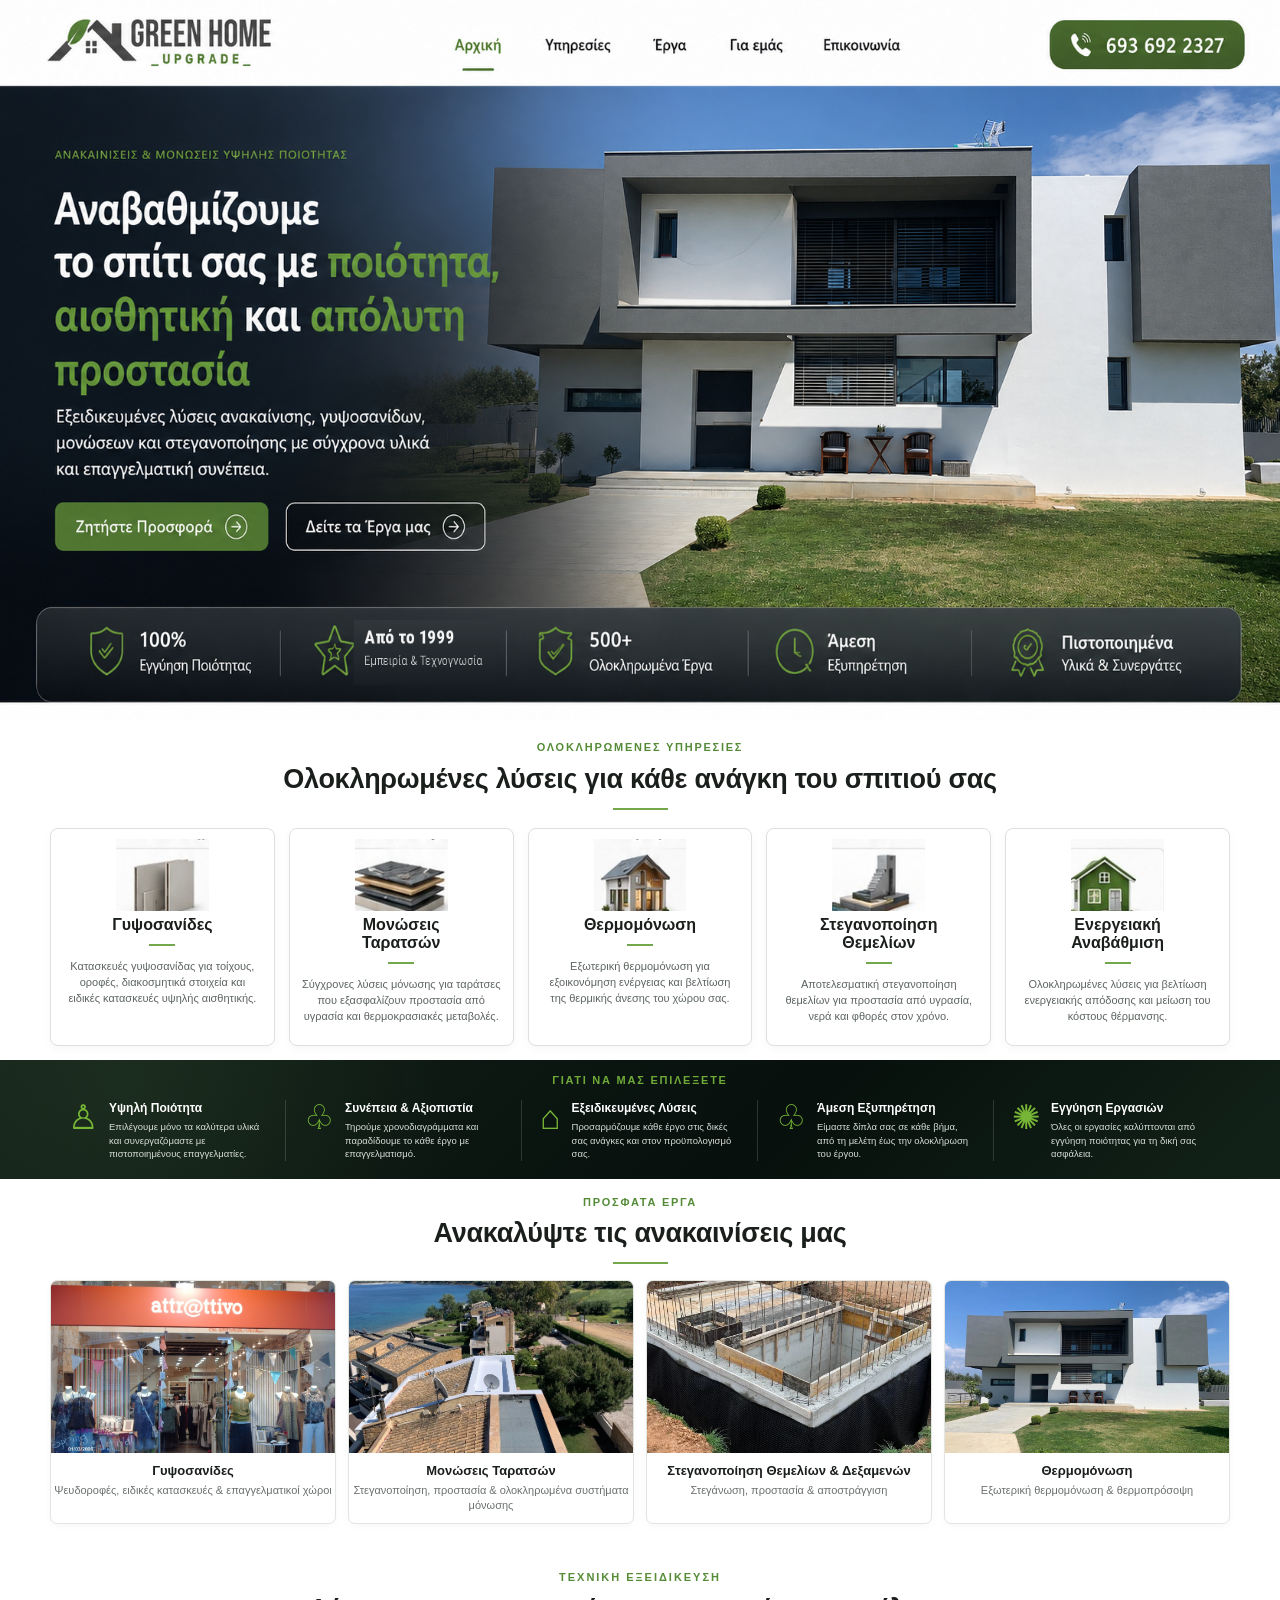
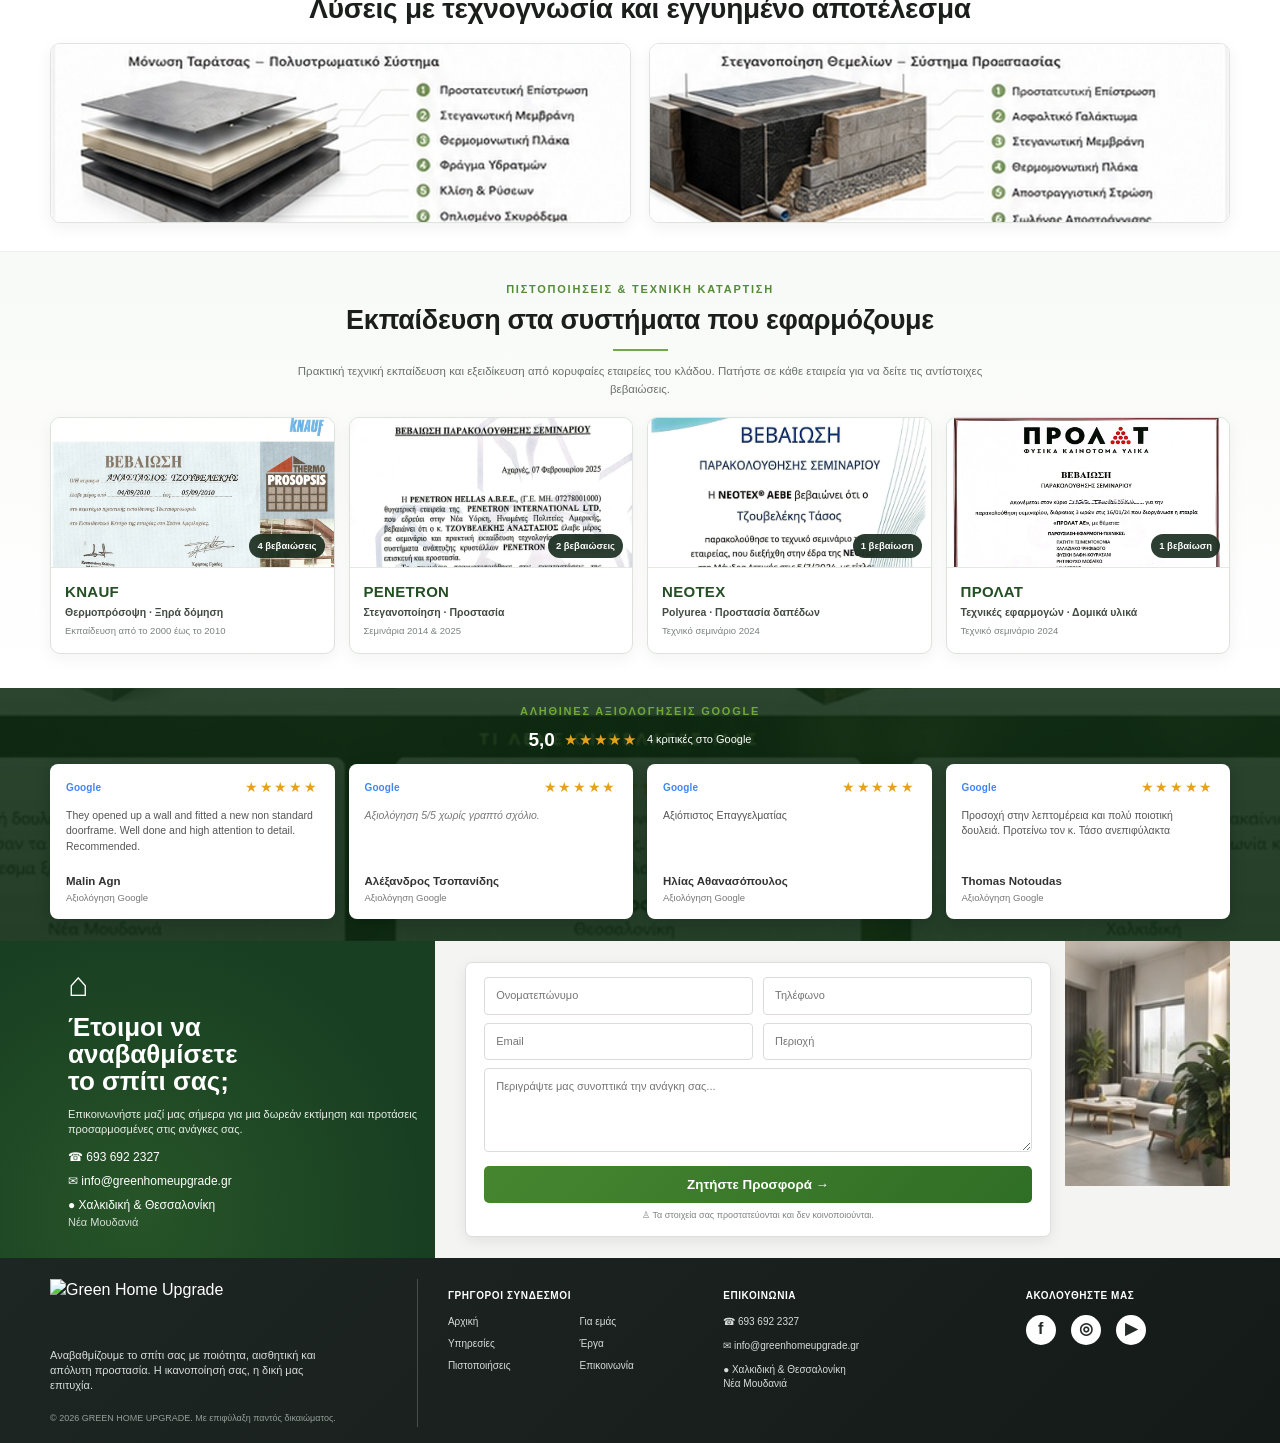
==== commit 068516dd: "Add files via upload" ====
--- a/index.html
+++ b/index.html
@@ -284,7 +284,7 @@
 
 <footer class="site-footer">
 <div class="container footer-grid">
-<div class="footer-brand"><img alt="Green Home Upgrade" src="assets/logo.png"/><p>Αναβαθμίζουμε το σπίτι σας με ποιότητα, αισθητική και απόλυτη προστασία. Η ικανοποίησή σας, η δική μας επιτυχία.</p><small>© 2026 GREEN HOME UPGRADE. Με επιφύλαξη παντός δικαιώματος.</small></div>
+<div class="footer-brand"><img alt="Green Home Upgrade" src="assets/logo-footer.png"/><p>Αναβαθμίζουμε το σπίτι σας με ποιότητα, αισθητική και απόλυτη προστασία. Η ικανοποίησή σας, η δική μας επιτυχία.</p><small>© 2026 GREEN HOME UPGRADE. Με επιφύλαξη παντός δικαιώματος.</small></div>
 <div class="footer-col"><h3>ΓΡΗΓΟΡΟΙ ΣΥΝΔΕΣΜΟΙ</h3><div class="footer-links"><a href="#top">Αρχική</a><a href="#about">Για εμάς</a><a href="#services">Υπηρεσίες</a><a href="#projects">Έργα</a><a href="#certifications">Πιστοποιήσεις</a><a href="#contact">Επικοινωνία</a></div></div>
 <div class="footer-col"><h3>ΕΠΙΚΟΙΝΩΝΙΑ</h3><p>☎ 693 692 2327</p><p>✉ info@greenhomeupgrade.gr</p><p>● Χαλκιδική &amp; Θεσσαλονίκη<br/>Νέα Μουδανιά</p></div>
 <div class="footer-col social"><h3>ΑΚΟΛΟΥΘΗΣΤΕ ΜΑΣ</h3><div class="socials"><a aria-label="Facebook" href="#">f</a><a aria-label="Instagram" href="#">◎</a><a aria-label="YouTube" href="#">▶</a></div></div>
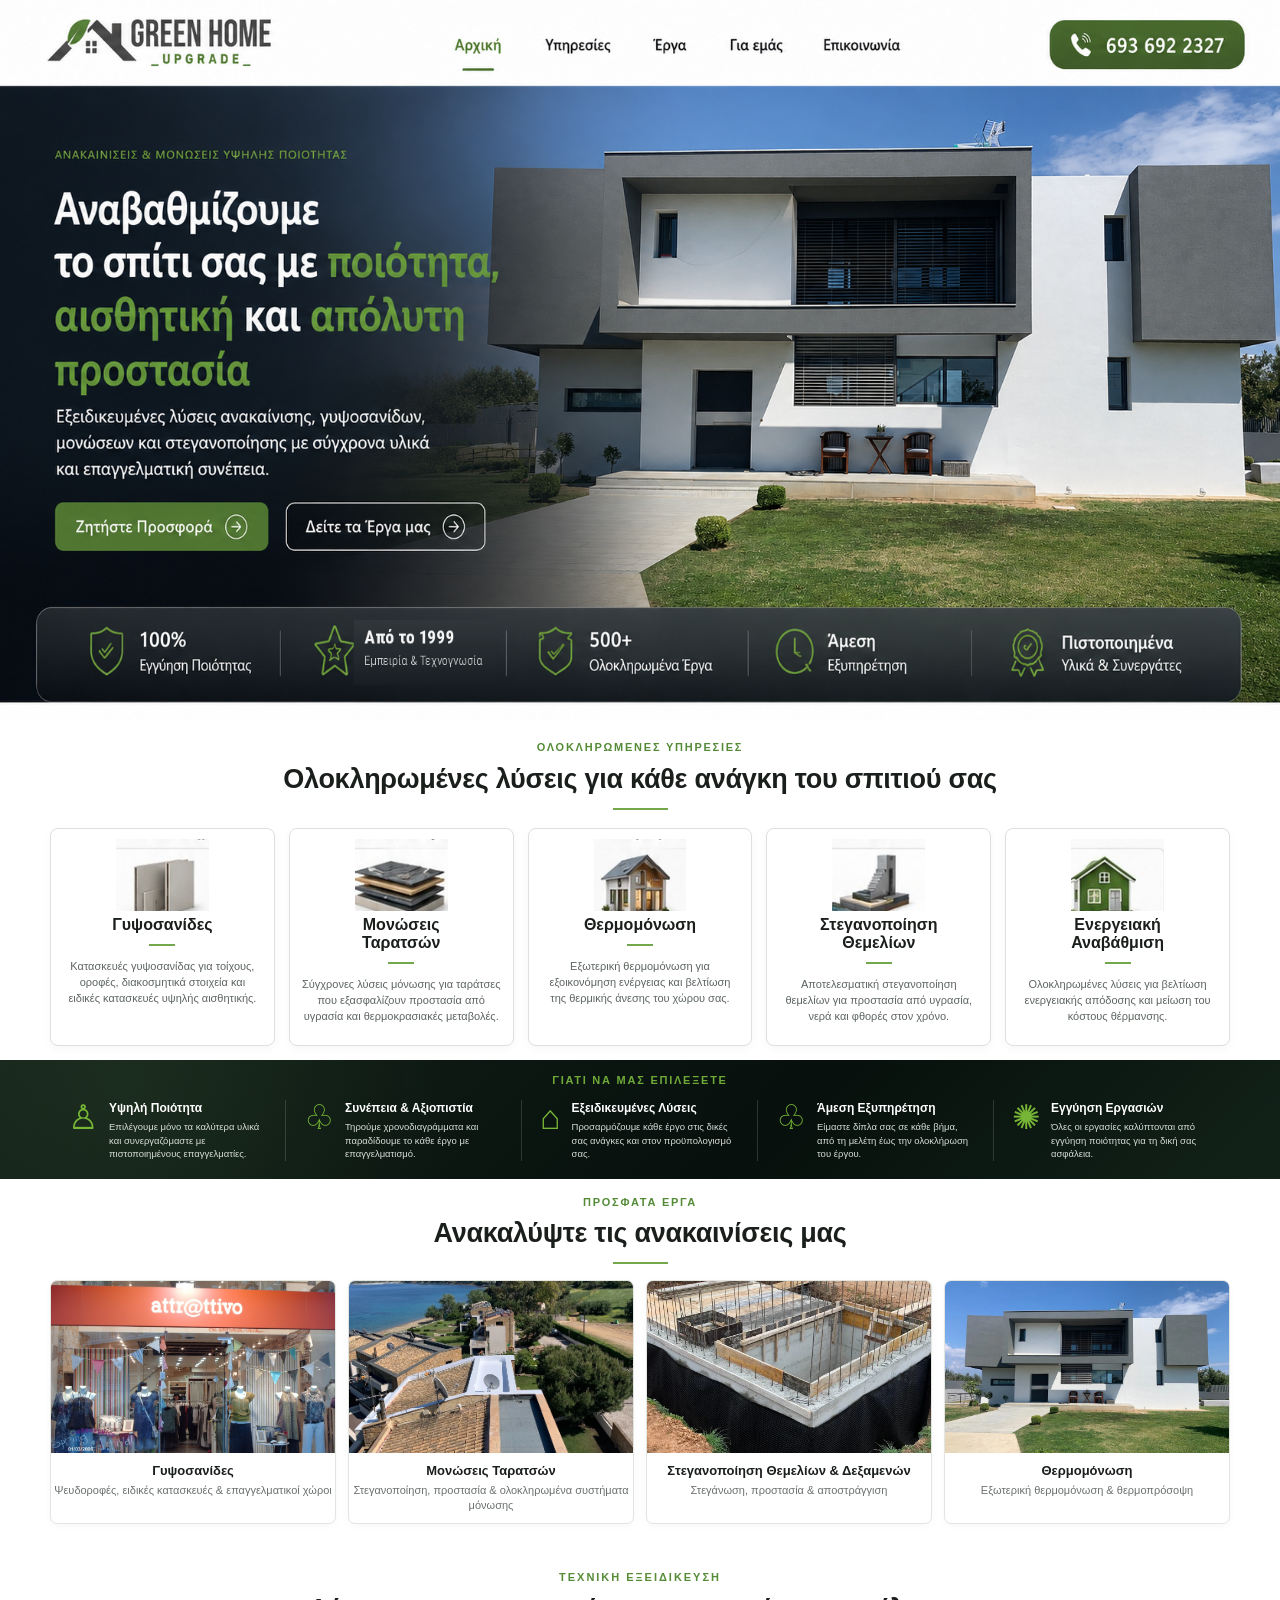
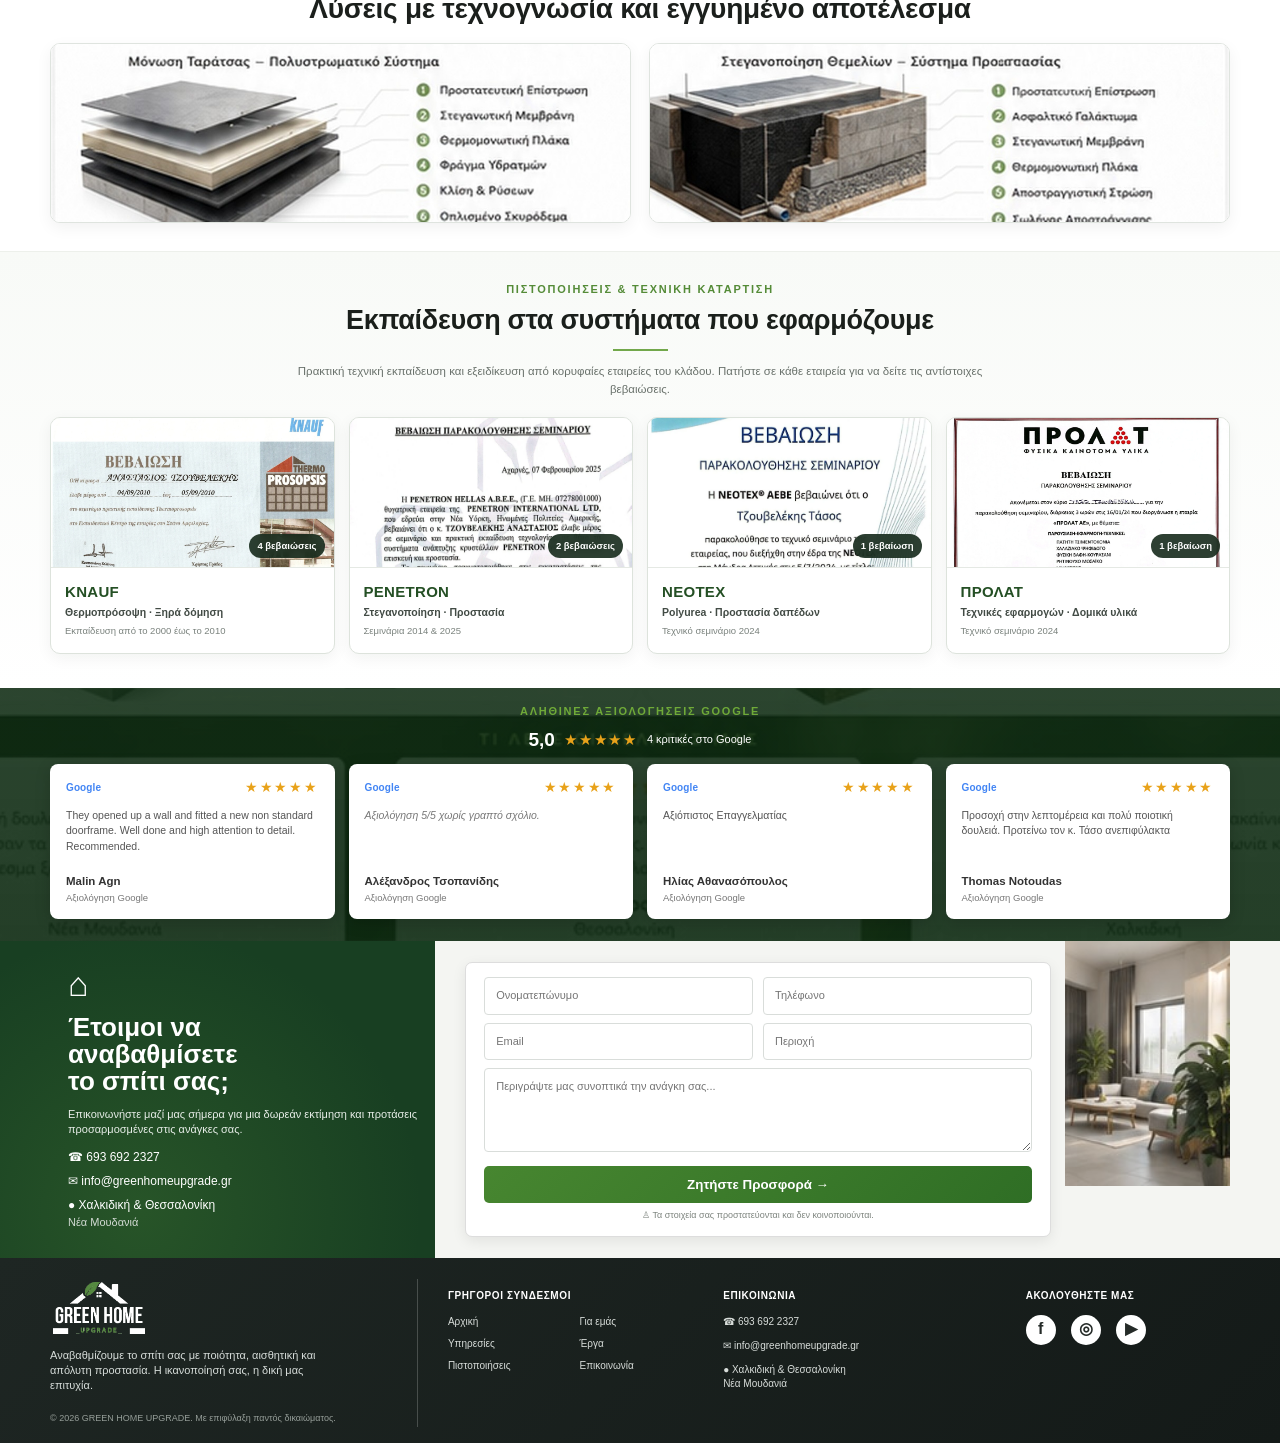
==== commit 8189ff75: "Add files via upload" ====
--- a/index.html
+++ b/index.html
@@ -287,7 +287,7 @@
 <div class="footer-brand"><img alt="Green Home Upgrade" src="assets/logo-footer.png"/><p>Αναβαθμίζουμε το σπίτι σας με ποιότητα, αισθητική και απόλυτη προστασία. Η ικανοποίησή σας, η δική μας επιτυχία.</p><small>© 2026 GREEN HOME UPGRADE. Με επιφύλαξη παντός δικαιώματος.</small></div>
 <div class="footer-col"><h3>ΓΡΗΓΟΡΟΙ ΣΥΝΔΕΣΜΟΙ</h3><div class="footer-links"><a href="#top">Αρχική</a><a href="#about">Για εμάς</a><a href="#services">Υπηρεσίες</a><a href="#projects">Έργα</a><a href="#certifications">Πιστοποιήσεις</a><a href="#contact">Επικοινωνία</a></div></div>
 <div class="footer-col"><h3>ΕΠΙΚΟΙΝΩΝΙΑ</h3><p>☎ 693 692 2327</p><p>✉ info@greenhomeupgrade.gr</p><p>● Χαλκιδική &amp; Θεσσαλονίκη<br/>Νέα Μουδανιά</p></div>
-<div class="footer-col social"><h3>ΑΚΟΛΟΥΘΗΣΤΕ ΜΑΣ</h3><div class="socials"><a aria-label="Facebook" href="#">f</a><a aria-label="Instagram" href="#">◎</a><a aria-label="YouTube" href="#">▶</a></div></div>
+<div class="footer-col social"><h3>ΑΚΟΛΟΥΘΗΣΤΕ ΜΑΣ</h3><div class="socials"><a aria-label="Facebook" href="https://www.facebook.com/greenhomeupgrade.gr/" target="_blank" rel="noopener noreferrer">f</a><a aria-label="Instagram" href="#">◎</a><a aria-label="YouTube" href="#">▶</a></div></div>
 </div>
 </footer>
 <div class="lightbox" hidden="" id="lightbox">
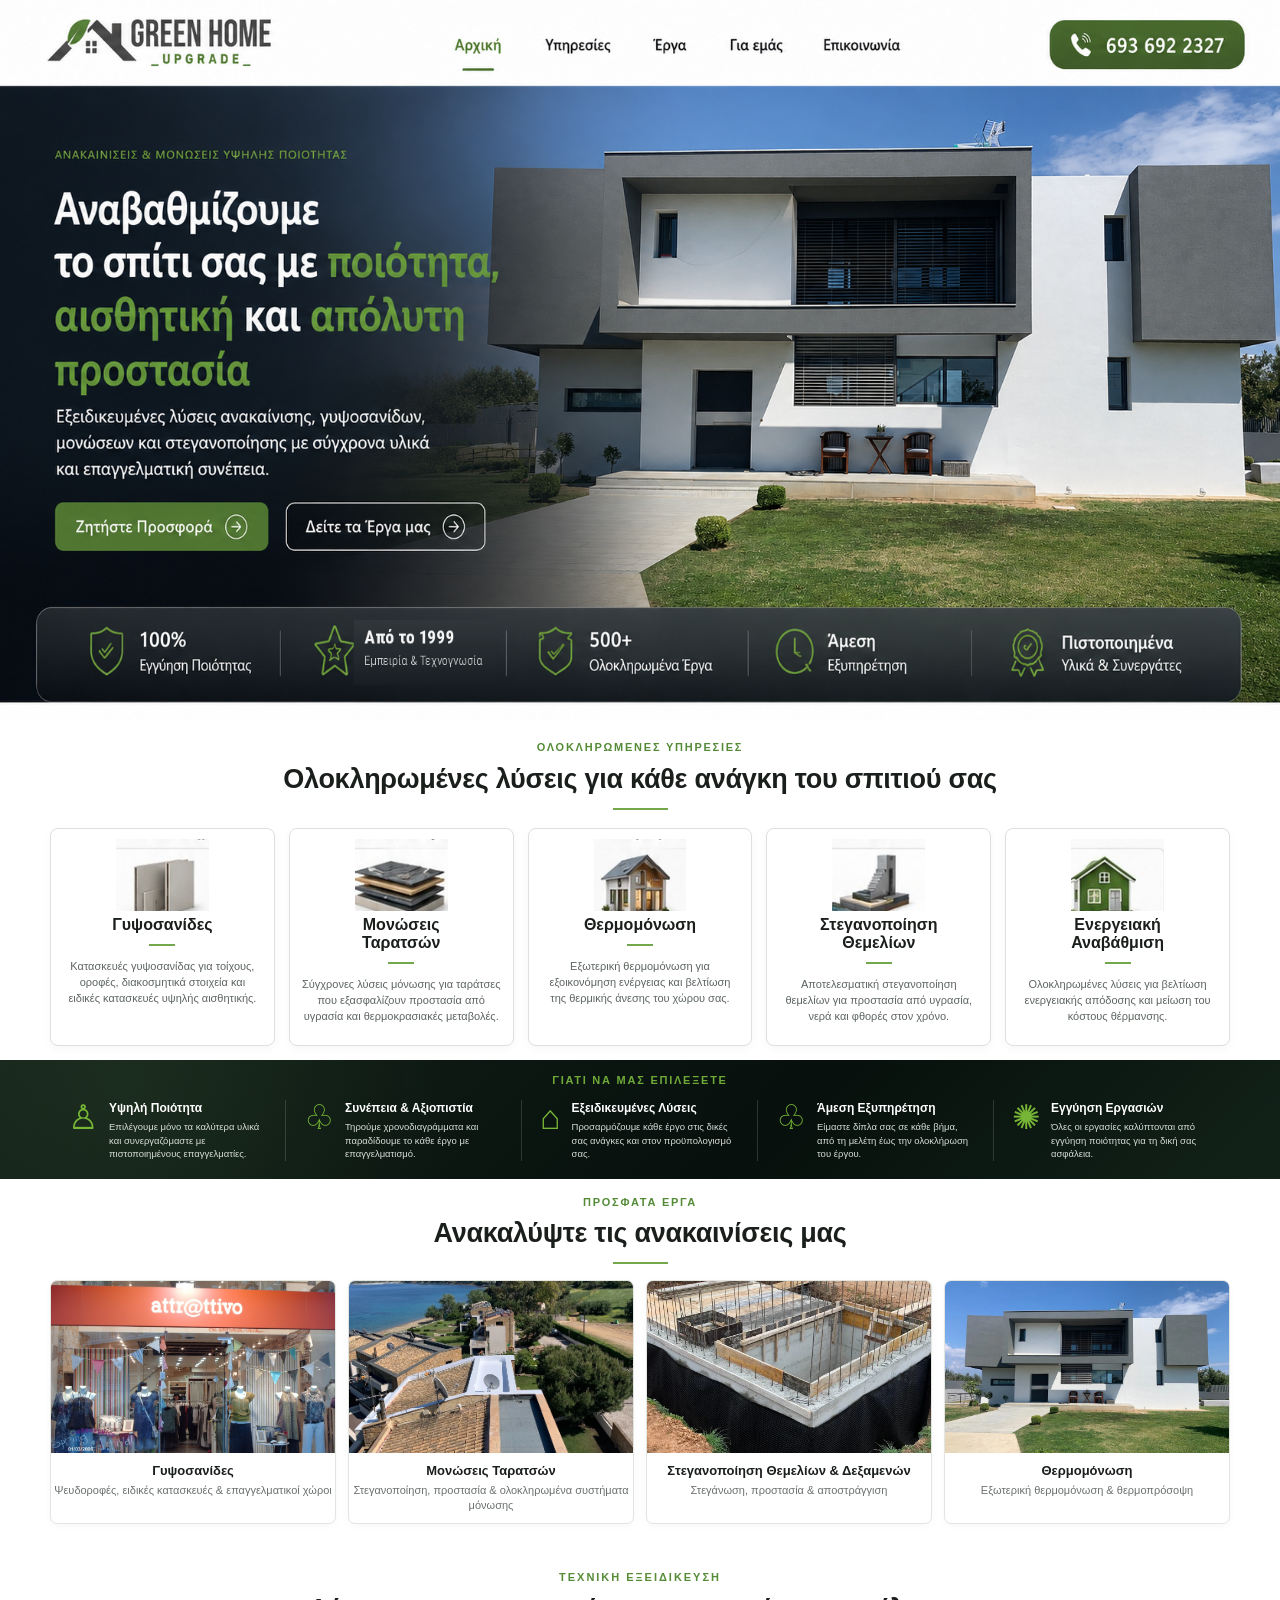
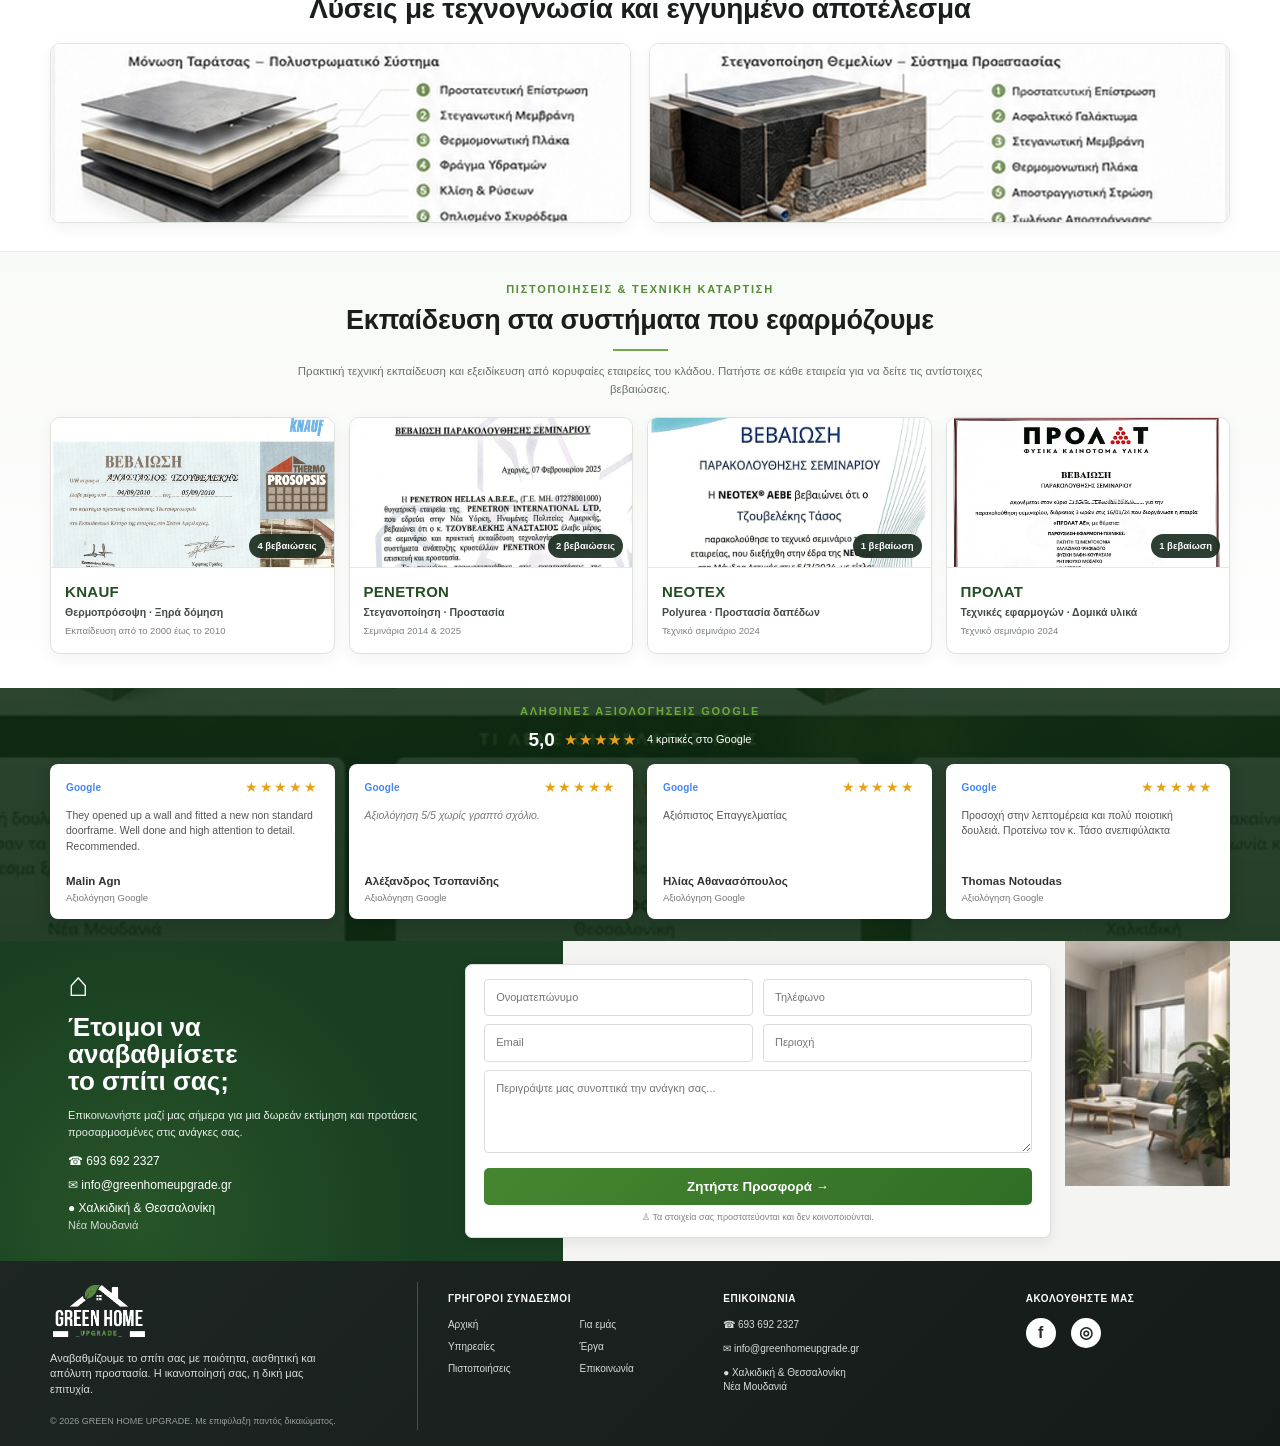
==== commit f80b311e: "Add files via upload" ====
--- a/index.html
+++ b/index.html
@@ -8,6 +8,47 @@
 <meta content="Green Home Upgrade — ανακαινίσεις κατοικιών, γυψοσανίδες, μονώσεις ταρατσών, θερμομόνωση και στεγανοποίηση θεμελίων σε Χαλκιδική και Θεσσαλονίκη." name="description"/>
 <meta content="#1f4721" name="theme-color"/>
 <link href="assets/logo.png" rel="icon"/>
+<link href="https://greenhomeupgrade.gr/" rel="canonical"/>
+
+<meta content="website" property="og:type"/>
+<meta content="Green Home Upgrade | Ανακαινίσεις, Μονώσεις &amp; Γυψοσανίδες" property="og:title"/>
+<meta content="Ανακαινίσεις κατοικιών, γυψοσανίδες, μονώσεις ταρατσών, θερμομόνωση και στεγανοποίηση θεμελίων σε Χαλκιδική και Θεσσαλονίκη." property="og:description"/>
+<meta content="https://greenhomeupgrade.gr/" property="og:url"/>
+<meta content="Green Home Upgrade" property="og:site_name"/>
+<meta content="el_GR" property="og:locale"/>
+<meta content="https://greenhomeupgrade.gr/assets/og-image.jpg" property="og:image"/>
+<meta content="1200" property="og:image:width"/>
+<meta content="630" property="og:image:height"/>
+
+<meta content="summary_large_image" name="twitter:card"/>
+<meta content="Green Home Upgrade | Ανακαινίσεις, Μονώσεις &amp; Γυψοσανίδες" name="twitter:title"/>
+<meta content="Ανακαινίσεις κατοικιών, γυψοσανίδες, μονώσεις ταρατσών, θερμομόνωση και στεγανοποίηση θεμελίων σε Χαλκιδική και Θεσσαλονίκη." name="twitter:description"/>
+<meta content="https://greenhomeupgrade.gr/assets/og-image.jpg" name="twitter:image"/>
+
+<script type="application/ld+json">
+{
+  "@context": "https://schema.org",
+  "@type": "HomeAndConstructionBusiness",
+  "name": "Green Home Upgrade",
+  "image": "https://greenhomeupgrade.gr/assets/og-image.jpg",
+  "url": "https://greenhomeupgrade.gr/",
+  "telephone": "+306936922327",
+  "email": "info@greenhomeupgrade.gr",
+  "priceRange": "€€",
+  "address": {
+    "@type": "PostalAddress",
+    "addressLocality": "Νέα Μουδανιά",
+    "addressRegion": "Χαλκιδική",
+    "addressCountry": "GR"
+  },
+  "areaServed": ["Χαλκιδική", "Θεσσαλονίκη"],
+  "sameAs": [
+    "https://www.facebook.com/greenhomeupgrade.gr/",
+    "https://www.instagram.com/green_home_upgrade.gr/"
+  ]
+}
+</script>
+
 <link href="styles.css" rel="stylesheet"/>
 </head>
 <body>
@@ -287,7 +328,7 @@
 <div class="footer-brand"><img alt="Green Home Upgrade" src="assets/logo-footer.png"/><p>Αναβαθμίζουμε το σπίτι σας με ποιότητα, αισθητική και απόλυτη προστασία. Η ικανοποίησή σας, η δική μας επιτυχία.</p><small>© 2026 GREEN HOME UPGRADE. Με επιφύλαξη παντός δικαιώματος.</small></div>
 <div class="footer-col"><h3>ΓΡΗΓΟΡΟΙ ΣΥΝΔΕΣΜΟΙ</h3><div class="footer-links"><a href="#top">Αρχική</a><a href="#about">Για εμάς</a><a href="#services">Υπηρεσίες</a><a href="#projects">Έργα</a><a href="#certifications">Πιστοποιήσεις</a><a href="#contact">Επικοινωνία</a></div></div>
 <div class="footer-col"><h3>ΕΠΙΚΟΙΝΩΝΙΑ</h3><p>☎ 693 692 2327</p><p>✉ info@greenhomeupgrade.gr</p><p>● Χαλκιδική &amp; Θεσσαλονίκη<br/>Νέα Μουδανιά</p></div>
-<div class="footer-col social"><h3>ΑΚΟΛΟΥΘΗΣΤΕ ΜΑΣ</h3><div class="socials"><a aria-label="Facebook" href="https://www.facebook.com/greenhomeupgrade.gr/" target="_blank" rel="noopener noreferrer">f</a><a aria-label="Instagram" href="#">◎</a><a aria-label="YouTube" href="#">▶</a></div></div>
+<div class="footer-col social"><h3>ΑΚΟΛΟΥΘΗΣΤΕ ΜΑΣ</h3><div class="socials"><a aria-label="Facebook" href="https://www.facebook.com/greenhomeupgrade.gr/" target="_blank" rel="noopener noreferrer">f</a><a aria-label="Instagram" href="https://www.instagram.com/green_home_upgrade.gr/" target="_blank" rel="noopener noreferrer">◎</a></div></div>
 </div>
 </footer>
 <div class="lightbox" hidden="" id="lightbox">
--- a/styles.css
+++ b/styles.css
@@ -156,9 +156,9 @@
 .why-band{background:radial-gradient(circle at 10% 20%,rgba(83,132,63,.15),transparent 28%),linear-gradient(135deg,#14211b,#07100c 60%,#122219);color:#fff;padding:13px 0 18px}.band-title{text-align:center;color:#6faa38;margin-bottom:12px}.why-grid{display:grid;grid-template-columns:repeat(5,1fr);gap:0}.why-item{display:flex;gap:11px;padding:0 18px;border-right:1px solid rgba(255,255,255,.15)}.why-item:last-child{border-right:0}.why-icon{color:#76b536;font-size:34px;line-height:1}.why-item strong{display:block;font-size:12px;margin-bottom:3px}.why-item p{font-size:9.5px;color:#d7ddd8;line-height:1.45;margin:0}
 .projects{padding-top:16px;padding-bottom:22px}.project-grid{display:grid;grid-template-columns:repeat(4,1fr);gap:12px;margin-top:16px}.project-card{text-align:center;border:1px solid #e2e5e0;border-radius:7px;background:#fff;overflow:hidden;box-shadow:0 2px 8px rgba(0,0,0,.03);cursor:pointer;transition:.2s}.project-card:hover{transform:translateY(-3px);box-shadow:var(--shadow)}.project-card img{width:100%;aspect-ratio:1.65/1;object-fit:cover}.project-card h3{font-size:13px;margin:9px 5px 2px}.project-card p{font-size:11px;color:#6b716d;margin:0 0 10px}.btn-light{border:1px solid #78a65b;color:#4e7f39;padding:8px 18px;margin-top:14px;background:#fff}.btn-light:hover{background:#eff6eb}.compact{margin-bottom:8px}.technology{padding-top:10px}.tech-grid{display:grid;grid-template-columns:1fr 1fr;gap:14px}.tech-card{border:1px solid #e0e4df;border-radius:9px;background:#fff;overflow:hidden;box-shadow:0 4px 14px rgba(0,0,0,.04)}.tech-card img{width:100%;height:190px;object-fit:cover}
 .testimonials{background:linear-gradient(rgba(13,42,17,.87),rgba(13,42,17,.90)),url('assets/testimonial-band.jpg') center/cover;color:#fff;padding:16px 0 22px}.google-rating-summary{display:flex;align-items:center;justify-content:center;gap:9px;margin:-2px 0 14px;color:#fff;font-size:11px}.google-rating-summary strong{font-size:19px;line-height:1}.google-rating-summary .stars{font-size:15px}.review-grid{display:grid;grid-template-columns:repeat(4,1fr);gap:14px}.review-card{background:#fff;color:#333;border-radius:8px;padding:14px 16px 15px;text-align:left;min-height:155px;box-shadow:0 4px 15px rgba(0,0,0,.18);display:flex;flex-direction:column}.review-top{display:flex;align-items:center;justify-content:space-between;gap:8px}.google-badge{font-size:10px;font-weight:800;color:#4285f4;letter-spacing:.01em}.stars{color:#e8a21a;letter-spacing:.12em;font-size:14px}.review-card p{font-size:10.5px;color:#555;margin:10px 0 12px;line-height:1.5;flex:1}.review-card p.review-empty{color:#777;font-style:italic}.review-card strong{display:block;font-size:11.5px}.review-card small{display:block;font-size:9.5px;color:#777;margin-top:2px}
-.contact-section{position:relative;background:linear-gradient(90deg,#183f22 0 34%,#f4f5f2 34% 100%);overflow:hidden}.contact-bg{position:absolute;inset:0;background:radial-gradient(circle at 11% 85%,rgba(85,148,58,.25),transparent 24%)}.contact-grid{position:relative;display:grid;grid-template-columns:34% 52% 14%;align-items:center;min-height:245px}.contact-copy{color:#fff;padding:20px 34px 20px 18px}.contact-mark{font-size:34px}.contact-copy h2{font-size:26px;line-height:1.05;margin:5px 0 10px}.contact-copy p{font-size:11px;color:#e8eee9}.contact-copy ul{list-style:none;padding:0;margin:12px 0 0;font-size:12px}.contact-copy li{margin:7px 0}.contact-copy span{font-size:11px;color:#d3dbd4}.quote-form{background:#fff;border:1px solid #ddd;border-radius:7px;padding:14px 18px;box-shadow:0 4px 14px rgba(0,0,0,.08);margin:20px 14px}.form-row{display:grid;grid-template-columns:1fr 1fr;gap:10px}.quote-form input,.quote-form textarea{width:100%;border:1px solid #d9ddda;border-radius:4px;padding:10px 11px;font:inherit;font-size:11px;margin-bottom:8px;background:#fff}.quote-form textarea{resize:vertical}.submit-btn{width:100%;border:0;border-radius:5px;padding:11px;background:linear-gradient(135deg,#478630,#2f6e25);color:#fff;font-weight:800;cursor:pointer}.privacy-note{text-align:center;font-size:9px;color:#7d847e;margin:6px 0 0}.contact-photo{height:245px;width:100%;object-fit:cover;align-self:stretch;filter:saturate(.85) brightness(1.04)}
+.contact-section{position:relative;background:linear-gradient(90deg,#183f22 0 44%,#f4f5f2 44% 100%);overflow:hidden}.contact-bg{position:absolute;inset:0;background:radial-gradient(circle at 11% 85%,rgba(85,148,58,.25),transparent 24%)}.contact-grid{position:relative;display:grid;grid-template-columns:34% 52% 14%;align-items:center;min-height:245px}.contact-copy{color:#fff;padding:20px 34px 20px 18px;min-width:0}.contact-mark{font-size:34px}.contact-copy h2{font-size:26px;line-height:1.05;margin:5px 0 10px}.contact-copy p{font-size:11px;color:#e8eee9;max-width:100%;line-height:1.55;overflow-wrap:break-word}.contact-copy ul{list-style:none;padding:0;margin:12px 0 0;font-size:12px}.contact-copy li{margin:7px 0}.contact-copy span{font-size:11px;color:#d3dbd4}.quote-form{background:#fff;border:1px solid #ddd;border-radius:7px;padding:14px 18px;box-shadow:0 4px 14px rgba(0,0,0,.08);margin:20px 14px}.form-row{display:grid;grid-template-columns:1fr 1fr;gap:10px}.quote-form input,.quote-form textarea{width:100%;border:1px solid #d9ddda;border-radius:4px;padding:10px 11px;font:inherit;font-size:11px;margin-bottom:8px;background:#fff}.quote-form textarea{resize:vertical}.submit-btn{width:100%;border:0;border-radius:5px;padding:11px;background:linear-gradient(135deg,#478630,#2f6e25);color:#fff;font-weight:800;cursor:pointer}.privacy-note{text-align:center;font-size:9px;color:#7d847e;margin:6px 0 0}.contact-photo{height:245px;width:100%;object-fit:cover;align-self:stretch;filter:saturate(.85) brightness(1.04)}
 .site-footer{background:linear-gradient(135deg,#1e2623,#141a18);color:#fff;padding:21px 0 16px}.footer-grid{display:grid;grid-template-columns:1.35fr .9fr 1fr .75fr;gap:30px}.footer-brand{padding-right:28px;border-right:1px solid rgba(255,255,255,.2)}.footer-brand img{width:200px;height:58px;object-fit:contain;object-position:left;filter:brightness(1.12)}.footer-brand p{font-size:11px;color:#d7ddda;max-width:280px}.footer-brand small{font-size:9px;color:#969e99}.footer-col{padding-top:10px}.footer-col h3{font-size:10px;letter-spacing:.06em;margin:0 0 12px}.footer-col p,.footer-links a{font-size:10px;color:#d8ddda}.footer-links{display:grid;grid-template-columns:1fr 1fr;gap:8px 18px}.socials{display:flex;gap:15px}.socials a{width:30px;height:30px;border-radius:50%;background:#fff;color:#252b28;display:grid;place-items:center;font-weight:900}.lightbox{position:fixed;inset:0;background:rgba(0,0,0,.88);z-index:100;display:flex;align-items:center;justify-content:center;gap:16px;padding:40px}.lightbox[hidden]{display:none}.lightbox-frame{display:flex;flex-direction:column;align-items:center;max-width:min(1080px,88vw)}.lightbox img{max-width:min(1080px,88vw);max-height:78vh;border-radius:10px;box-shadow:0 15px 60px rgba(0,0,0,.35)}.lightbox p{color:#fff;margin:14px 0 4px;font-weight:600;text-align:center}.lightbox-counter{color:#d9e1d6;font-size:14px}.lightbox-close{position:absolute;right:26px;top:16px;background:transparent;border:0;color:#fff;font-size:42px;cursor:pointer}.lightbox-nav{width:54px;height:54px;border-radius:999px;border:1px solid rgba(255,255,255,.34);background:rgba(255,255,255,.09);color:#fff;font-size:34px;line-height:1;cursor:pointer;transition:.2s}.lightbox-nav:hover{background:rgba(255,255,255,.18)}.lightbox-nav[hidden]{display:none}
-@media(max-width:980px){.service-grid{grid-template-columns:repeat(3,1fr)}.review-grid{grid-template-columns:1fr 1fr}.why-grid{grid-template-columns:1fr 1fr}.why-item{border:0;border-bottom:1px solid rgba(255,255,255,.1);padding:12px}.why-item:last-child{grid-column:1/-1}.project-grid{grid-template-columns:1fr 1fr}.contact-grid{grid-template-columns:38% 62%}.contact-photo{display:none}.footer-grid{grid-template-columns:1fr 1fr}.footer-brand{border:0}}
+@media(max-width:980px){.service-grid{grid-template-columns:repeat(3,1fr)}.review-grid{grid-template-columns:1fr 1fr}.why-grid{grid-template-columns:1fr 1fr}.why-item{border:0;border-bottom:1px solid rgba(255,255,255,.1);padding:12px}.why-item:last-child{grid-column:1/-1}.project-grid{grid-template-columns:1fr 1fr}.contact-section{background:linear-gradient(90deg,#183f22 0 44%,#f4f5f2 44% 100%)}.contact-grid{grid-template-columns:38% 62%}.contact-copy{min-width:0;padding-right:20px}.contact-copy p{max-width:100%;overflow-wrap:anywhere}.contact-photo{display:none}.footer-grid{grid-template-columns:1fr 1fr}.footer-brand{border:0}}
 @media(max-width:720px){.container{width:min(100% - 28px,1180px)}.hero{min-height:550px}.hero-bg{object-position:64% center}.hero-overlay{background:linear-gradient(90deg,rgba(3,11,7,.91),rgba(3,11,7,.73) 70%,rgba(3,11,7,.48))}.hero-inner{padding:38px 0 215px}.hero-copy{width:100%}.hero h1{font-size:36px}.hero-lead{font-size:14px}.stats-wrap{bottom:10px}.stats-strip{height:auto;grid-template-columns:1fr 1fr}.stat{min-height:58px;border-right:0;border-bottom:1px solid rgba(255,255,255,.1);justify-content:flex-start}.stat:last-child{grid-column:1/-1}.section-title h2{font-size:22px}.service-grid{grid-template-columns:1fr 1fr}.service-card{min-height:205px}.why-grid{grid-template-columns:1fr}.why-item:last-child{grid-column:auto}.project-grid,.tech-grid,.review-grid{grid-template-columns:1fr}.tech-card img{height:auto}.contact-section{background:#183f22}.contact-grid{grid-template-columns:1fr}.contact-copy{padding:24px 8px}.quote-form{margin:0 0 24px}.footer-grid{grid-template-columns:1fr}.footer-brand{padding-right:0}.footer-links{grid-template-columns:1fr 1fr}}
 @media(max-width:460px){.service-grid{grid-template-columns:1fr}.hero-actions{flex-direction:column;align-items:stretch}.btn{width:100%}.lightbox{padding:18px;gap:8px}.lightbox-nav{width:42px;height:42px;font-size:28px}.lightbox-close{right:14px;top:10px}.hero h1{font-size:31px}.contact-copy h2{font-size:29px}.form-row{grid-template-columns:1fr}}
 
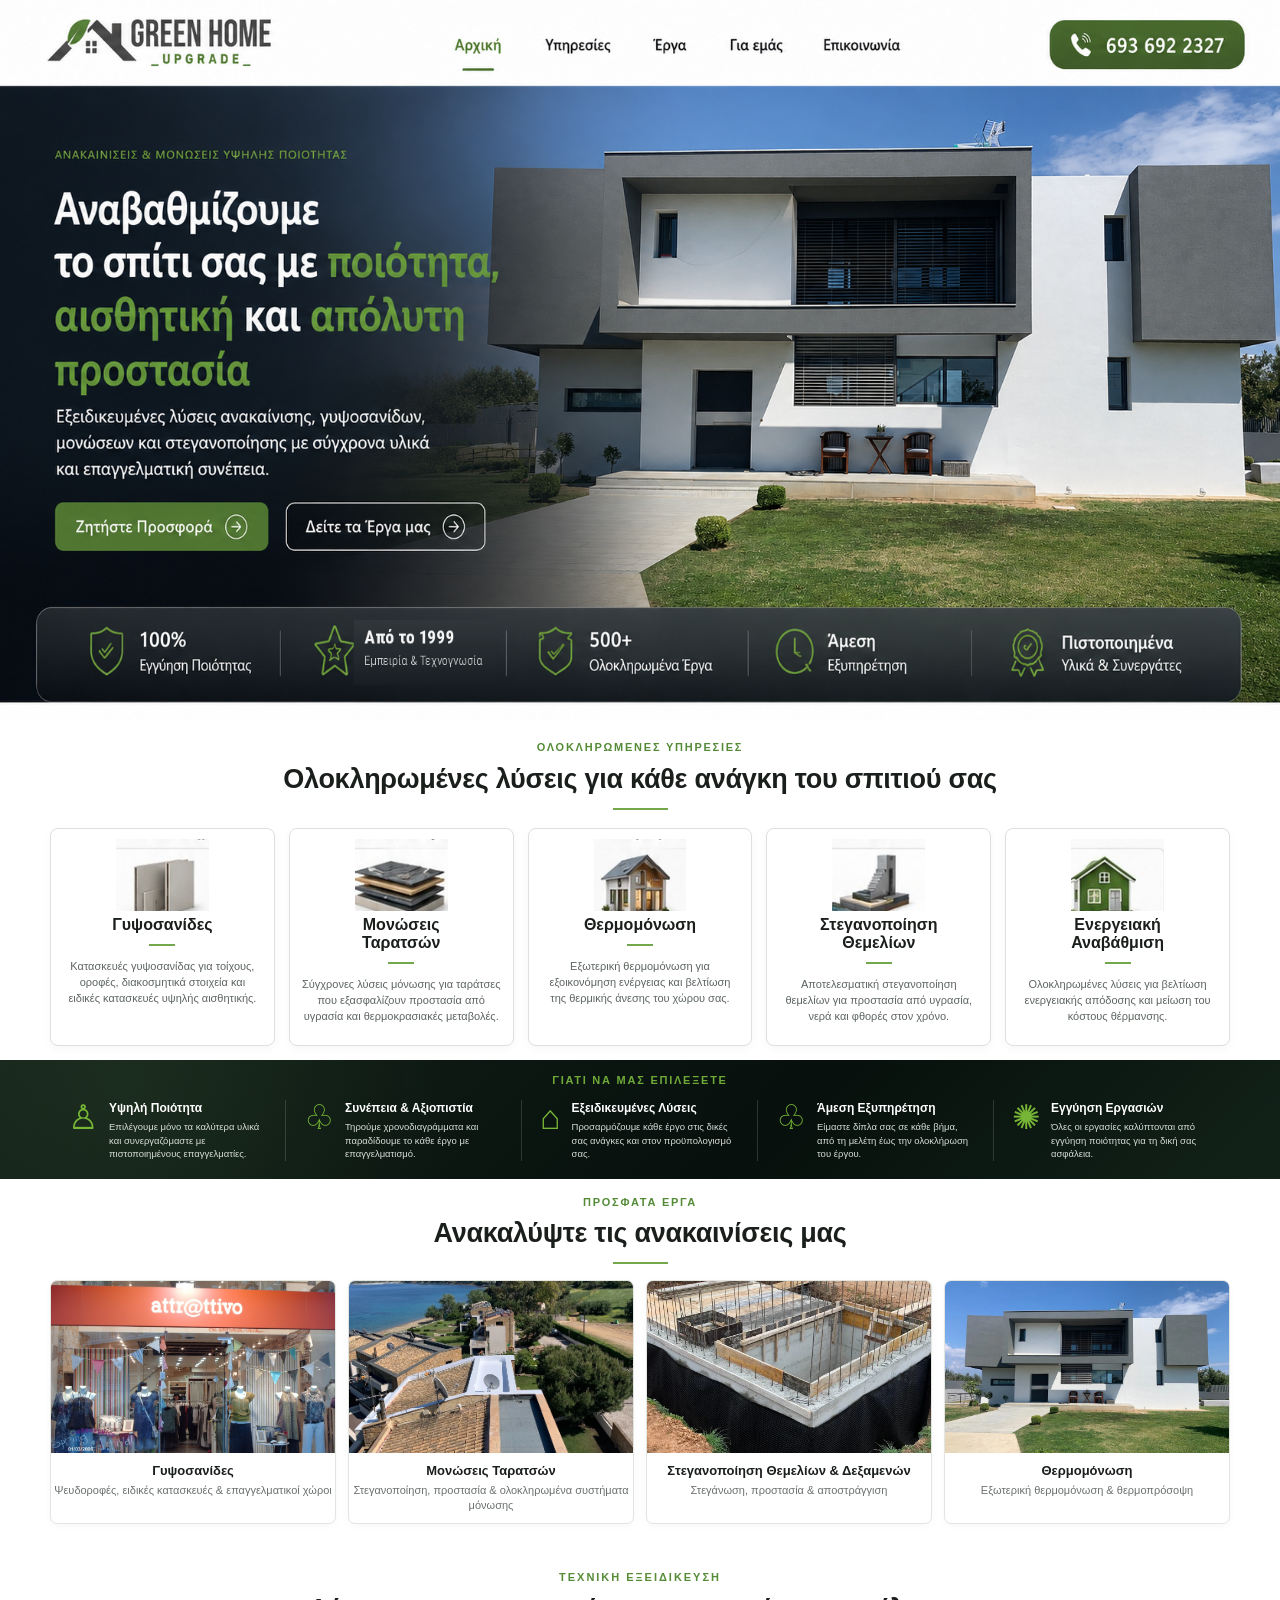
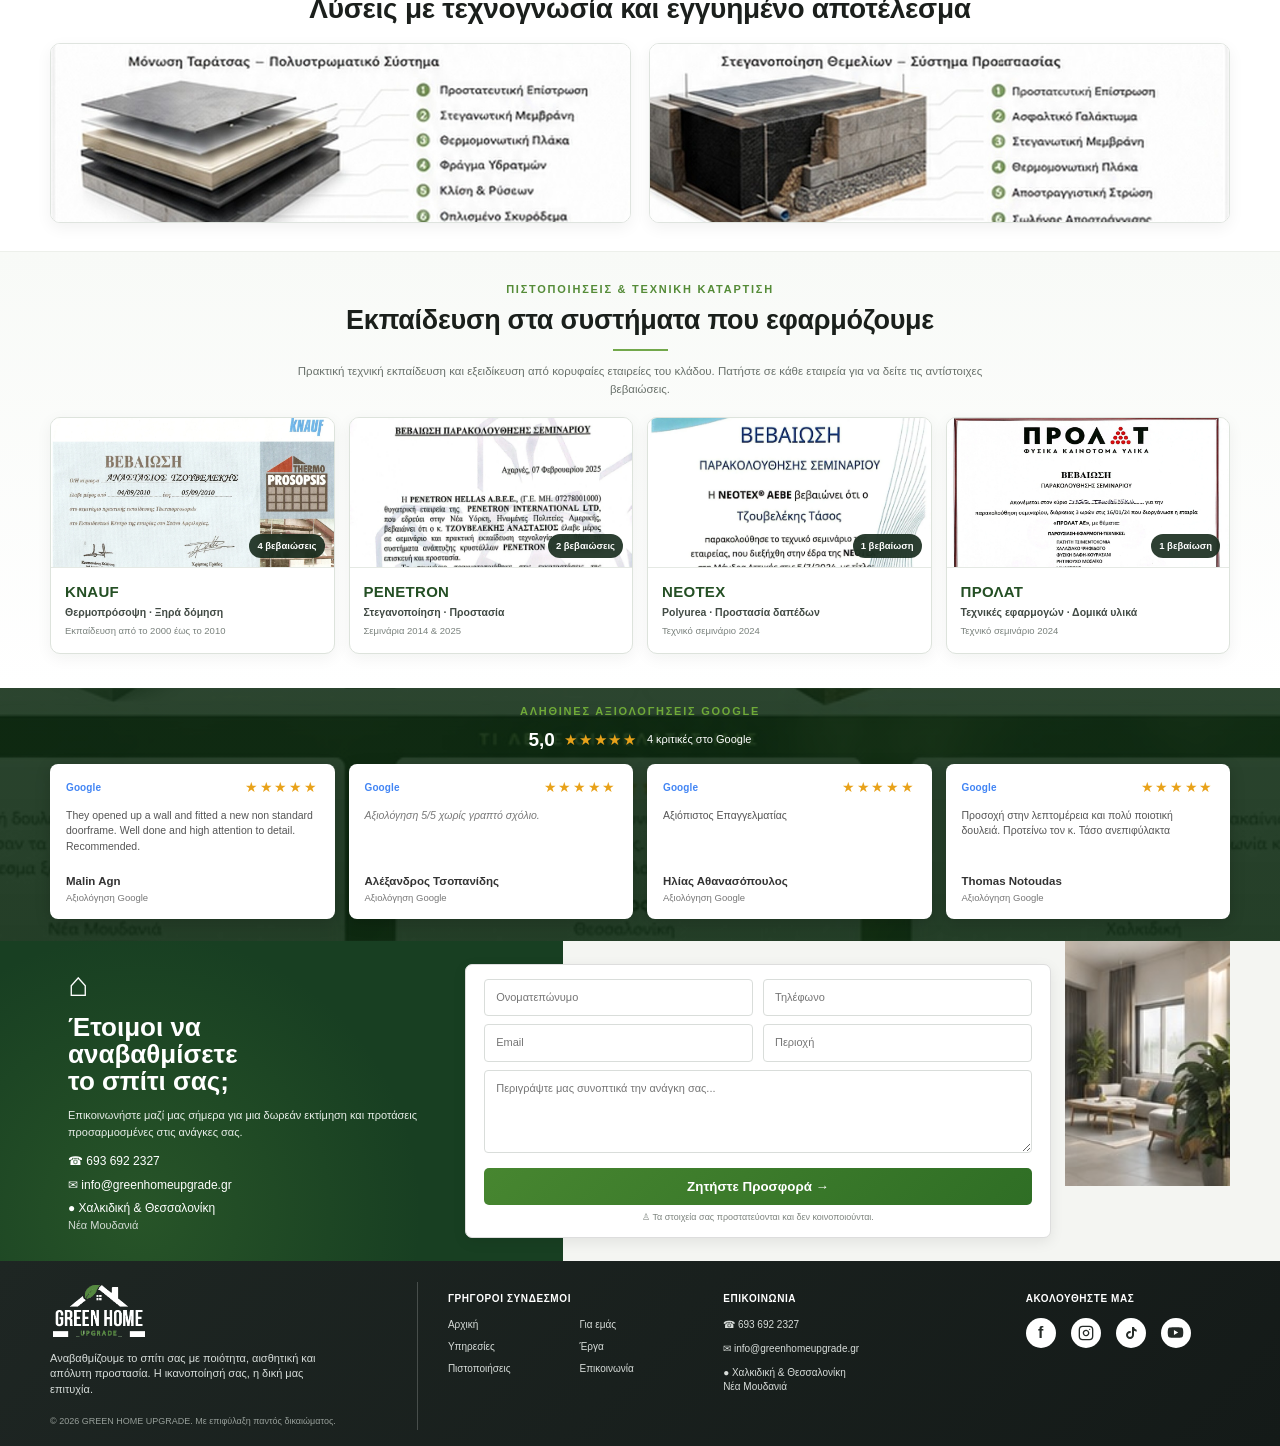
==== commit 14066968: "Add files via upload" ====
--- a/index.html
+++ b/index.html
@@ -44,7 +44,9 @@
   "areaServed": ["Χαλκιδική", "Θεσσαλονίκη"],
   "sameAs": [
     "https://www.facebook.com/greenhomeupgrade.gr/",
-    "https://www.instagram.com/green_home_upgrade.gr/"
+    "https://www.instagram.com/green_home_upgrade.gr/",
+    "https://www.tiktok.com/@green_home_upgrade_",
+    "https://www.youtube.com/channel/UC_lPAmMFZemZdwQGzUxw_TQ"
   ]
 }
 </script>
@@ -328,7 +330,7 @@
 <div class="footer-brand"><img alt="Green Home Upgrade" src="assets/logo-footer.png"/><p>Αναβαθμίζουμε το σπίτι σας με ποιότητα, αισθητική και απόλυτη προστασία. Η ικανοποίησή σας, η δική μας επιτυχία.</p><small>© 2026 GREEN HOME UPGRADE. Με επιφύλαξη παντός δικαιώματος.</small></div>
 <div class="footer-col"><h3>ΓΡΗΓΟΡΟΙ ΣΥΝΔΕΣΜΟΙ</h3><div class="footer-links"><a href="#top">Αρχική</a><a href="#about">Για εμάς</a><a href="#services">Υπηρεσίες</a><a href="#projects">Έργα</a><a href="#certifications">Πιστοποιήσεις</a><a href="#contact">Επικοινωνία</a></div></div>
 <div class="footer-col"><h3>ΕΠΙΚΟΙΝΩΝΙΑ</h3><p>☎ 693 692 2327</p><p>✉ info@greenhomeupgrade.gr</p><p>● Χαλκιδική &amp; Θεσσαλονίκη<br/>Νέα Μουδανιά</p></div>
-<div class="footer-col social"><h3>ΑΚΟΛΟΥΘΗΣΤΕ ΜΑΣ</h3><div class="socials"><a aria-label="Facebook" href="https://www.facebook.com/greenhomeupgrade.gr/" target="_blank" rel="noopener noreferrer">f</a><a aria-label="Instagram" href="https://www.instagram.com/green_home_upgrade.gr/" target="_blank" rel="noopener noreferrer">◎</a></div></div>
+<div class="footer-col social"><h3>ΑΚΟΛΟΥΘΗΣΤΕ ΜΑΣ</h3><div class="socials"><a aria-label="Facebook" href="https://www.facebook.com/greenhomeupgrade.gr/" target="_blank" rel="noopener noreferrer">f</a><a aria-label="Instagram" href="https://www.instagram.com/green_home_upgrade.gr/" target="_blank" rel="noopener noreferrer"><svg aria-hidden="true" viewBox="0 0 24 24" width="16" height="16" fill="none" stroke="currentColor" stroke-width="2" stroke-linecap="round" stroke-linejoin="round"><rect x="2" y="2" width="20" height="20" rx="5"></rect><path d="M16 11.37A4 4 0 1 1 12.63 8 4 4 0 0 1 16 11.37z"></path><line x1="17.5" y1="6.5" x2="17.51" y2="6.5"></line></svg></a><a aria-label="TikTok" href="https://www.tiktok.com/@green_home_upgrade_" target="_blank" rel="noopener noreferrer"><svg aria-hidden="true" viewBox="0 0 24 24" width="16" height="16"><path d="M16.5 3c.4 2.2 1.8 3.7 4 4v3c-1.4 0-2.8-.4-4-1.2v6.2c0 3.3-2.7 6-6 6s-6-2.7-6-6 2.7-6 6-6c.3 0 .7 0 1 .1v3.1c-.3-.1-.6-.2-1-.2-1.6 0-3 1.3-3 3s1.3 3 3 3 3-1.3 3-3V3h3Z" fill="currentColor"></path></svg></a><a aria-label="YouTube" href="https://www.youtube.com/channel/UC_lPAmMFZemZdwQGzUxw_TQ" target="_blank" rel="noopener noreferrer"><svg aria-hidden="true" viewBox="0 0 24 24" width="17" height="17"><path d="M22.5 7.2a3 3 0 0 0-2.1-2.1C18.6 4.6 12 4.6 12 4.6s-6.6 0-8.4.5A3 3 0 0 0 1.5 7.2 31 31 0 0 0 1 12a31 31 0 0 0 .5 4.8 3 3 0 0 0 2.1 2.1c1.8.5 8.4.5 8.4.5s6.6 0 8.4-.5a3 3 0 0 0 2.1-2.1A31 31 0 0 0 23 12a31 31 0 0 0-.5-4.8Z" fill="currentColor"></path><path d="M9.8 15.4 15.8 12 9.8 8.6v6.8Z" fill="#fff"></path></svg></a></div></div>
 </div>
 </footer>
 <div class="lightbox" hidden="" id="lightbox">
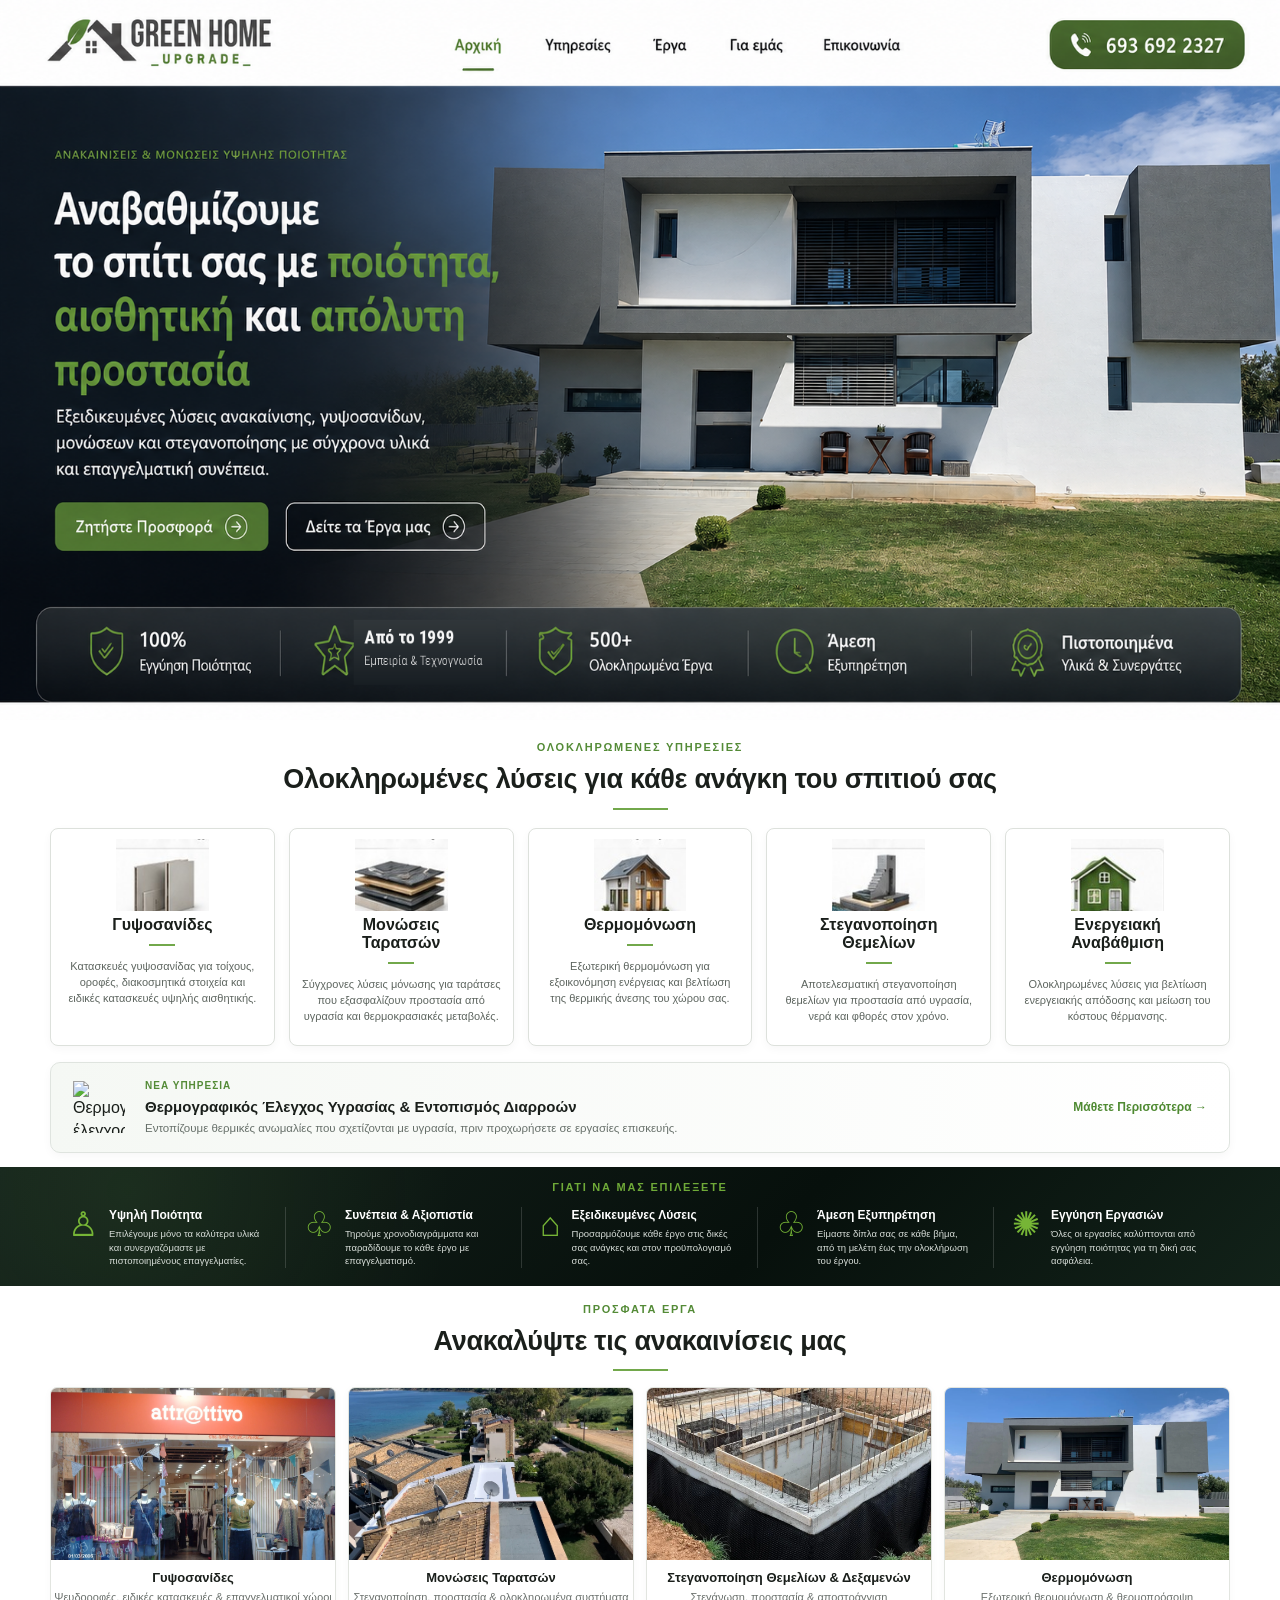
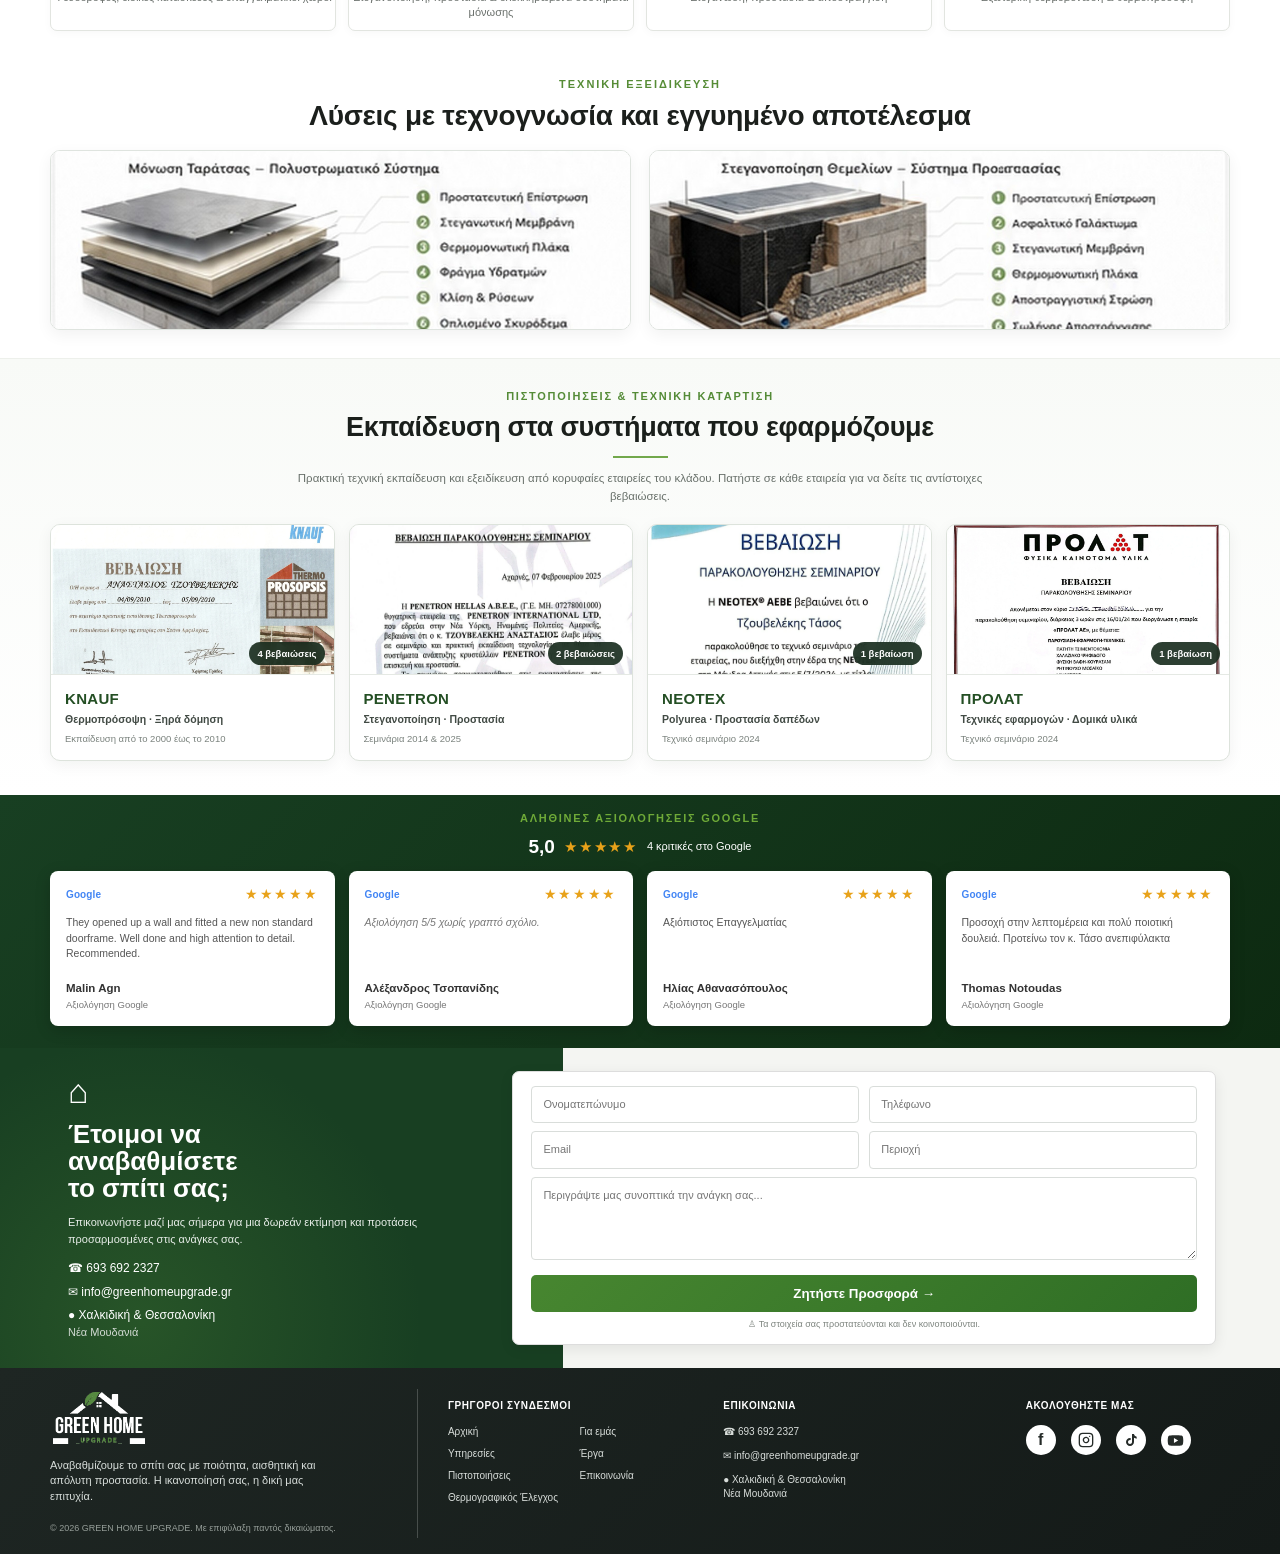
==== commit 683917f7: "Add files via upload" ====
--- a/index.html
+++ b/index.html
@@ -85,6 +85,7 @@
 <a href="#services">Υπηρεσίες</a>
 <a href="#projects">Έργα</a>
 <a href="#about">Για εμάς</a>
+<a href="thermografia.html">Θερμογραφικός Έλεγχος</a>
 <a href="#contact">Επικοινωνία</a>
 </nav>
 <a aria-label="Καλέστε στο 693 692 2327" class="phone-pill" href="tel:+306936922327">
@@ -183,6 +184,15 @@
 <p>Ολοκληρωμένες λύσεις για βελτίωση ενεργειακής απόδοσης και μείωση του κόστους θέρμανσης.</p>
 </article>
 </div>
+<a class="thermo-banner" href="thermografia.html">
+<img alt="Θερμογραφικός έλεγχος" src="assets/service-thermo.svg"/>
+<div class="thermo-banner-copy">
+<span class="thermo-banner-tag">ΝΕΑ ΥΠΗΡΕΣΙΑ</span>
+<strong>Θερμογραφικός Έλεγχος Υγρασίας &amp; Εντοπισμός Διαρροών</strong>
+<p>Εντοπίζουμε θερμικές ανωμαλίες που σχετίζονται με υγρασία, πριν προχωρήσετε σε εργασίες επισκευής.</p>
+</div>
+<span class="thermo-banner-arrow">Μάθετε Περισσότερα →</span>
+</a>
 </div>
 </section>
 <section class="why-band" id="about">
@@ -321,14 +331,13 @@
 <button class="submit-btn" type="submit">Ζητήστε Προσφορά <span>→</span></button>
 <p class="privacy-note">♙ Τα στοιχεία σας προστατεύονται και δεν κοινοποιούνται.</p>
 </form>
-<img alt="Εσωτερικός αναβαθμισμένος χώρος" class="contact-photo" src="assets/contact-room.jpg">
-</img></div>
+</div>
 </section>
 
 <footer class="site-footer">
 <div class="container footer-grid">
 <div class="footer-brand"><img alt="Green Home Upgrade" src="assets/logo-footer.png"/><p>Αναβαθμίζουμε το σπίτι σας με ποιότητα, αισθητική και απόλυτη προστασία. Η ικανοποίησή σας, η δική μας επιτυχία.</p><small>© 2026 GREEN HOME UPGRADE. Με επιφύλαξη παντός δικαιώματος.</small></div>
-<div class="footer-col"><h3>ΓΡΗΓΟΡΟΙ ΣΥΝΔΕΣΜΟΙ</h3><div class="footer-links"><a href="#top">Αρχική</a><a href="#about">Για εμάς</a><a href="#services">Υπηρεσίες</a><a href="#projects">Έργα</a><a href="#certifications">Πιστοποιήσεις</a><a href="#contact">Επικοινωνία</a></div></div>
+<div class="footer-col"><h3>ΓΡΗΓΟΡΟΙ ΣΥΝΔΕΣΜΟΙ</h3><div class="footer-links"><a href="#top">Αρχική</a><a href="#about">Για εμάς</a><a href="#services">Υπηρεσίες</a><a href="#projects">Έργα</a><a href="#certifications">Πιστοποιήσεις</a><a href="#contact">Επικοινωνία</a><a href="thermografia.html">Θερμογραφικός Έλεγχος</a></div></div>
 <div class="footer-col"><h3>ΕΠΙΚΟΙΝΩΝΙΑ</h3><p>☎ 693 692 2327</p><p>✉ info@greenhomeupgrade.gr</p><p>● Χαλκιδική &amp; Θεσσαλονίκη<br/>Νέα Μουδανιά</p></div>
 <div class="footer-col social"><h3>ΑΚΟΛΟΥΘΗΣΤΕ ΜΑΣ</h3><div class="socials"><a aria-label="Facebook" href="https://www.facebook.com/greenhomeupgrade.gr/" target="_blank" rel="noopener noreferrer">f</a><a aria-label="Instagram" href="https://www.instagram.com/green_home_upgrade.gr/" target="_blank" rel="noopener noreferrer"><svg aria-hidden="true" viewBox="0 0 24 24" width="16" height="16" fill="none" stroke="currentColor" stroke-width="2" stroke-linecap="round" stroke-linejoin="round"><rect x="2" y="2" width="20" height="20" rx="5"></rect><path d="M16 11.37A4 4 0 1 1 12.63 8 4 4 0 0 1 16 11.37z"></path><line x1="17.5" y1="6.5" x2="17.51" y2="6.5"></line></svg></a><a aria-label="TikTok" href="https://www.tiktok.com/@green_home_upgrade_" target="_blank" rel="noopener noreferrer"><svg aria-hidden="true" viewBox="0 0 24 24" width="16" height="16"><path d="M16.5 3c.4 2.2 1.8 3.7 4 4v3c-1.4 0-2.8-.4-4-1.2v6.2c0 3.3-2.7 6-6 6s-6-2.7-6-6 2.7-6 6-6c.3 0 .7 0 1 .1v3.1c-.3-.1-.6-.2-1-.2-1.6 0-3 1.3-3 3s1.3 3 3 3 3-1.3 3-3V3h3Z" fill="currentColor"></path></svg></a><a aria-label="YouTube" href="https://www.youtube.com/channel/UC_lPAmMFZemZdwQGzUxw_TQ" target="_blank" rel="noopener noreferrer"><svg aria-hidden="true" viewBox="0 0 24 24" width="17" height="17"><path d="M22.5 7.2a3 3 0 0 0-2.1-2.1C18.6 4.6 12 4.6 12 4.6s-6.6 0-8.4.5A3 3 0 0 0 1.5 7.2 31 31 0 0 0 1 12a31 31 0 0 0 .5 4.8 3 3 0 0 0 2.1 2.1c1.8.5 8.4.5 8.4.5s6.6 0 8.4-.5a3 3 0 0 0 2.1-2.1A31 31 0 0 0 23 12a31 31 0 0 0-.5-4.8Z" fill="currentColor"></path><path d="M9.8 15.4 15.8 12 9.8 8.6v6.8Z" fill="#fff"></path></svg></a></div></div>
 </div>
--- a/styles.css
+++ b/styles.css
@@ -155,8 +155,8 @@
 .section-title p,.band-title{font-size:11px;letter-spacing:.16em;font-weight:900;color:#548b37;margin:0 0 5px}.section-title h2{font-size:27px;margin:0;font-weight:800;letter-spacing:-.01em}.title-line,.mini-line{display:block;background:#72a84b;margin:auto}.title-line{width:55px;height:2px;margin-top:9px}.mini-line{width:26px;height:2px;margin-top:10px;margin-bottom:13px}.services{padding-top:20px;padding-bottom:14px}.service-grid{display:grid;grid-template-columns:repeat(5,1fr);gap:14px;margin-top:18px}.service-card{border:1px solid #dde1dc;border-radius:8px;padding:10px 12px 15px;text-align:center;min-height:218px;background:#fff;box-shadow:0 3px 10px rgba(0,0,0,.035);transition:.2s}.service-card:hover{transform:translateY(-4px);box-shadow:var(--shadow)}.service-card img{height:72px;width:100%;object-fit:contain;margin:0 auto 5px}.service-card h3{font-size:16px;line-height:1.15;margin:0}.service-card p{font-size:11px;color:#5d655f;margin:0;line-height:1.45}
 .why-band{background:radial-gradient(circle at 10% 20%,rgba(83,132,63,.15),transparent 28%),linear-gradient(135deg,#14211b,#07100c 60%,#122219);color:#fff;padding:13px 0 18px}.band-title{text-align:center;color:#6faa38;margin-bottom:12px}.why-grid{display:grid;grid-template-columns:repeat(5,1fr);gap:0}.why-item{display:flex;gap:11px;padding:0 18px;border-right:1px solid rgba(255,255,255,.15)}.why-item:last-child{border-right:0}.why-icon{color:#76b536;font-size:34px;line-height:1}.why-item strong{display:block;font-size:12px;margin-bottom:3px}.why-item p{font-size:9.5px;color:#d7ddd8;line-height:1.45;margin:0}
 .projects{padding-top:16px;padding-bottom:22px}.project-grid{display:grid;grid-template-columns:repeat(4,1fr);gap:12px;margin-top:16px}.project-card{text-align:center;border:1px solid #e2e5e0;border-radius:7px;background:#fff;overflow:hidden;box-shadow:0 2px 8px rgba(0,0,0,.03);cursor:pointer;transition:.2s}.project-card:hover{transform:translateY(-3px);box-shadow:var(--shadow)}.project-card img{width:100%;aspect-ratio:1.65/1;object-fit:cover}.project-card h3{font-size:13px;margin:9px 5px 2px}.project-card p{font-size:11px;color:#6b716d;margin:0 0 10px}.btn-light{border:1px solid #78a65b;color:#4e7f39;padding:8px 18px;margin-top:14px;background:#fff}.btn-light:hover{background:#eff6eb}.compact{margin-bottom:8px}.technology{padding-top:10px}.tech-grid{display:grid;grid-template-columns:1fr 1fr;gap:14px}.tech-card{border:1px solid #e0e4df;border-radius:9px;background:#fff;overflow:hidden;box-shadow:0 4px 14px rgba(0,0,0,.04)}.tech-card img{width:100%;height:190px;object-fit:cover}
-.testimonials{background:linear-gradient(rgba(13,42,17,.87),rgba(13,42,17,.90)),url('assets/testimonial-band.jpg') center/cover;color:#fff;padding:16px 0 22px}.google-rating-summary{display:flex;align-items:center;justify-content:center;gap:9px;margin:-2px 0 14px;color:#fff;font-size:11px}.google-rating-summary strong{font-size:19px;line-height:1}.google-rating-summary .stars{font-size:15px}.review-grid{display:grid;grid-template-columns:repeat(4,1fr);gap:14px}.review-card{background:#fff;color:#333;border-radius:8px;padding:14px 16px 15px;text-align:left;min-height:155px;box-shadow:0 4px 15px rgba(0,0,0,.18);display:flex;flex-direction:column}.review-top{display:flex;align-items:center;justify-content:space-between;gap:8px}.google-badge{font-size:10px;font-weight:800;color:#4285f4;letter-spacing:.01em}.stars{color:#e8a21a;letter-spacing:.12em;font-size:14px}.review-card p{font-size:10.5px;color:#555;margin:10px 0 12px;line-height:1.5;flex:1}.review-card p.review-empty{color:#777;font-style:italic}.review-card strong{display:block;font-size:11.5px}.review-card small{display:block;font-size:9.5px;color:#777;margin-top:2px}
-.contact-section{position:relative;background:linear-gradient(90deg,#183f22 0 44%,#f4f5f2 44% 100%);overflow:hidden}.contact-bg{position:absolute;inset:0;background:radial-gradient(circle at 11% 85%,rgba(85,148,58,.25),transparent 24%)}.contact-grid{position:relative;display:grid;grid-template-columns:34% 52% 14%;align-items:center;min-height:245px}.contact-copy{color:#fff;padding:20px 34px 20px 18px;min-width:0}.contact-mark{font-size:34px}.contact-copy h2{font-size:26px;line-height:1.05;margin:5px 0 10px}.contact-copy p{font-size:11px;color:#e8eee9;max-width:100%;line-height:1.55;overflow-wrap:break-word}.contact-copy ul{list-style:none;padding:0;margin:12px 0 0;font-size:12px}.contact-copy li{margin:7px 0}.contact-copy span{font-size:11px;color:#d3dbd4}.quote-form{background:#fff;border:1px solid #ddd;border-radius:7px;padding:14px 18px;box-shadow:0 4px 14px rgba(0,0,0,.08);margin:20px 14px}.form-row{display:grid;grid-template-columns:1fr 1fr;gap:10px}.quote-form input,.quote-form textarea{width:100%;border:1px solid #d9ddda;border-radius:4px;padding:10px 11px;font:inherit;font-size:11px;margin-bottom:8px;background:#fff}.quote-form textarea{resize:vertical}.submit-btn{width:100%;border:0;border-radius:5px;padding:11px;background:linear-gradient(135deg,#478630,#2f6e25);color:#fff;font-weight:800;cursor:pointer}.privacy-note{text-align:center;font-size:9px;color:#7d847e;margin:6px 0 0}.contact-photo{height:245px;width:100%;object-fit:cover;align-self:stretch;filter:saturate(.85) brightness(1.04)}
+.testimonials{background:linear-gradient(135deg,#183f22,#0d2a11);color:#fff;padding:16px 0 22px}.google-rating-summary{display:flex;align-items:center;justify-content:center;gap:9px;margin:-2px 0 14px;color:#fff;font-size:11px}.google-rating-summary strong{font-size:19px;line-height:1}.google-rating-summary .stars{font-size:15px}.review-grid{display:grid;grid-template-columns:repeat(4,1fr);gap:14px}.review-card{background:#fff;color:#333;border-radius:8px;padding:14px 16px 15px;text-align:left;min-height:155px;box-shadow:0 4px 15px rgba(0,0,0,.18);display:flex;flex-direction:column}.review-top{display:flex;align-items:center;justify-content:space-between;gap:8px}.google-badge{font-size:10px;font-weight:800;color:#4285f4;letter-spacing:.01em}.stars{color:#e8a21a;letter-spacing:.12em;font-size:14px}.review-card p{font-size:10.5px;color:#555;margin:10px 0 12px;line-height:1.5;flex:1}.review-card p.review-empty{color:#777;font-style:italic}.review-card strong{display:block;font-size:11.5px}.review-card small{display:block;font-size:9.5px;color:#777;margin-top:2px}
+.contact-section{position:relative;background:linear-gradient(90deg,#183f22 0 44%,#f4f5f2 44% 100%);overflow:hidden}.contact-bg{position:absolute;inset:0;background:radial-gradient(circle at 11% 85%,rgba(85,148,58,.25),transparent 24%)}.contact-grid{position:relative;display:grid;grid-template-columns:38% 62%;align-items:center;min-height:245px}.contact-copy{color:#fff;padding:20px 34px 20px 18px;min-width:0}.contact-mark{font-size:34px}.contact-copy h2{font-size:26px;line-height:1.05;margin:5px 0 10px}.contact-copy p{font-size:11px;color:#e8eee9;max-width:100%;line-height:1.55;overflow-wrap:break-word}.contact-copy ul{list-style:none;padding:0;margin:12px 0 0;font-size:12px}.contact-copy li{margin:7px 0}.contact-copy span{font-size:11px;color:#d3dbd4}.quote-form{background:#fff;border:1px solid #ddd;border-radius:7px;padding:14px 18px;box-shadow:0 4px 14px rgba(0,0,0,.08);margin:20px 14px}.form-row{display:grid;grid-template-columns:1fr 1fr;gap:10px}.quote-form input,.quote-form textarea{width:100%;border:1px solid #d9ddda;border-radius:4px;padding:10px 11px;font:inherit;font-size:11px;margin-bottom:8px;background:#fff}.quote-form textarea{resize:vertical}.submit-btn{width:100%;border:0;border-radius:5px;padding:11px;background:linear-gradient(135deg,#478630,#2f6e25);color:#fff;font-weight:800;cursor:pointer}.privacy-note{text-align:center;font-size:9px;color:#7d847e;margin:6px 0 0}.contact-photo{height:245px;width:100%;object-fit:cover;align-self:stretch;filter:saturate(.85) brightness(1.04)}
 .site-footer{background:linear-gradient(135deg,#1e2623,#141a18);color:#fff;padding:21px 0 16px}.footer-grid{display:grid;grid-template-columns:1.35fr .9fr 1fr .75fr;gap:30px}.footer-brand{padding-right:28px;border-right:1px solid rgba(255,255,255,.2)}.footer-brand img{width:200px;height:58px;object-fit:contain;object-position:left;filter:brightness(1.12)}.footer-brand p{font-size:11px;color:#d7ddda;max-width:280px}.footer-brand small{font-size:9px;color:#969e99}.footer-col{padding-top:10px}.footer-col h3{font-size:10px;letter-spacing:.06em;margin:0 0 12px}.footer-col p,.footer-links a{font-size:10px;color:#d8ddda}.footer-links{display:grid;grid-template-columns:1fr 1fr;gap:8px 18px}.socials{display:flex;gap:15px}.socials a{width:30px;height:30px;border-radius:50%;background:#fff;color:#252b28;display:grid;place-items:center;font-weight:900}.lightbox{position:fixed;inset:0;background:rgba(0,0,0,.88);z-index:100;display:flex;align-items:center;justify-content:center;gap:16px;padding:40px}.lightbox[hidden]{display:none}.lightbox-frame{display:flex;flex-direction:column;align-items:center;max-width:min(1080px,88vw)}.lightbox img{max-width:min(1080px,88vw);max-height:78vh;border-radius:10px;box-shadow:0 15px 60px rgba(0,0,0,.35)}.lightbox p{color:#fff;margin:14px 0 4px;font-weight:600;text-align:center}.lightbox-counter{color:#d9e1d6;font-size:14px}.lightbox-close{position:absolute;right:26px;top:16px;background:transparent;border:0;color:#fff;font-size:42px;cursor:pointer}.lightbox-nav{width:54px;height:54px;border-radius:999px;border:1px solid rgba(255,255,255,.34);background:rgba(255,255,255,.09);color:#fff;font-size:34px;line-height:1;cursor:pointer;transition:.2s}.lightbox-nav:hover{background:rgba(255,255,255,.18)}.lightbox-nav[hidden]{display:none}
 @media(max-width:980px){.service-grid{grid-template-columns:repeat(3,1fr)}.review-grid{grid-template-columns:1fr 1fr}.why-grid{grid-template-columns:1fr 1fr}.why-item{border:0;border-bottom:1px solid rgba(255,255,255,.1);padding:12px}.why-item:last-child{grid-column:1/-1}.project-grid{grid-template-columns:1fr 1fr}.contact-section{background:linear-gradient(90deg,#183f22 0 44%,#f4f5f2 44% 100%)}.contact-grid{grid-template-columns:38% 62%}.contact-copy{min-width:0;padding-right:20px}.contact-copy p{max-width:100%;overflow-wrap:anywhere}.contact-photo{display:none}.footer-grid{grid-template-columns:1fr 1fr}.footer-brand{border:0}}
 @media(max-width:720px){.container{width:min(100% - 28px,1180px)}.hero{min-height:550px}.hero-bg{object-position:64% center}.hero-overlay{background:linear-gradient(90deg,rgba(3,11,7,.91),rgba(3,11,7,.73) 70%,rgba(3,11,7,.48))}.hero-inner{padding:38px 0 215px}.hero-copy{width:100%}.hero h1{font-size:36px}.hero-lead{font-size:14px}.stats-wrap{bottom:10px}.stats-strip{height:auto;grid-template-columns:1fr 1fr}.stat{min-height:58px;border-right:0;border-bottom:1px solid rgba(255,255,255,.1);justify-content:flex-start}.stat:last-child{grid-column:1/-1}.section-title h2{font-size:22px}.service-grid{grid-template-columns:1fr 1fr}.service-card{min-height:205px}.why-grid{grid-template-columns:1fr}.why-item:last-child{grid-column:auto}.project-grid,.tech-grid,.review-grid{grid-template-columns:1fr}.tech-card img{height:auto}.contact-section{background:#183f22}.contact-grid{grid-template-columns:1fr}.contact-copy{padding:24px 8px}.quote-form{margin:0 0 24px}.footer-grid{grid-template-columns:1fr}.footer-brand{padding-right:0}.footer-links{grid-template-columns:1fr 1fr}}
@@ -583,3 +583,44 @@
 .certificate-info small{font-size:9.5px;color:#7a827d;margin-top:2px}
 @media(max-width:980px){.certificate-grid{grid-template-columns:1fr 1fr}}
 @media(max-width:720px){.certificate-grid{grid-template-columns:1fr}.certificate-thumb{height:210px}.certifications .section-title h2{font-size:22px}}
+
+/* ===== Θερμογραφικός Έλεγχος (subpage) ===== */
+.page-header{background:linear-gradient(135deg,#14211b,#07100c 60%,#122219);padding:60px 0 0}
+.thermo-hero{background:linear-gradient(135deg,#14211b,#07100c 60%,#122219);color:#fff;padding:36px 0 46px}
+.thermo-hero .container{display:grid;grid-template-columns:1.1fr .9fr;gap:36px;align-items:center}
+.thermo-hero .eyebrow{font-size:11px;letter-spacing:.12em;color:#86bd49;font-weight:900;margin:0 0 12px}
+.thermo-hero h1{font-size:34px;line-height:1.15;margin:0 0 14px;font-weight:800;letter-spacing:-.01em}
+.thermo-hero h1 em{font-style:normal;color:#6eaa38}
+.thermo-hero p.lead{font-size:15px;color:#e8eee9;line-height:1.6;margin:0 0 20px;max-width:560px}
+.thermo-hero .hero-actions{display:flex;gap:14px;align-items:center;flex-wrap:wrap}
+.thermo-hero-photo{border-radius:14px;overflow:hidden;box-shadow:0 15px 40px rgba(0,0,0,.3);aspect-ratio:4/3}
+.thermo-hero-photo img{width:100%;height:100%;object-fit:cover;display:block}
+.thermo-use-grid{display:grid;grid-template-columns:repeat(4,1fr);gap:14px;margin-top:18px}
+.thermo-use-card{border:1px solid var(--line);border-radius:8px;padding:18px 16px;background:#fff;box-shadow:0 3px 10px rgba(0,0,0,.035)}
+.thermo-use-card strong{display:block;font-size:14px;margin:0 0 6px}
+.thermo-use-card p{font-size:11.5px;color:var(--muted);line-height:1.5;margin:0}
+.thermo-steps{display:grid;grid-template-columns:repeat(4,1fr);gap:16px;margin-top:18px;counter-reset:thermo-step}
+.thermo-step{position:relative;border:1px solid var(--line);border-radius:8px;padding:30px 16px 18px;background:#fff;text-align:center}
+.thermo-step::before{counter-increment:thermo-step;content:counter(thermo-step);position:absolute;top:-16px;left:50%;transform:translateX(-50%);width:32px;height:32px;border-radius:50%;background:linear-gradient(135deg,#5b9939,#347128);color:#fff;font-weight:800;font-size:14px;display:grid;place-items:center;box-shadow:0 4px 10px rgba(52,113,40,.3)}
+.thermo-step p{font-size:11.5px;color:var(--muted);line-height:1.5;margin:0}
+.thermo-why{background:var(--bg);border-radius:10px;padding:26px 30px;margin-top:8px}
+.thermo-why p{font-size:13px;color:var(--muted);line-height:1.65;margin:0 0 10px}
+.thermo-why p:last-child{margin-bottom:0}
+.thermo-why strong{color:var(--ink)}
+.thermo-cta{background:linear-gradient(135deg,#1e4d26,#102516);color:#fff;padding:34px 0;text-align:center}
+.thermo-cta h2{font-size:24px;margin:0 0 10px}
+.thermo-cta p{font-size:13px;color:#dce4dc;margin:0 0 20px}
+.thermo-cta .hero-actions{display:flex;gap:14px;justify-content:center;flex-wrap:wrap}
+@media(max-width:980px){.thermo-hero .container{grid-template-columns:1fr}.thermo-use-grid{grid-template-columns:1fr 1fr}.thermo-steps{grid-template-columns:1fr 1fr}}
+@media(max-width:720px){.thermo-hero h1{font-size:27px}.thermo-hero-photo{aspect-ratio:16/11}.thermo-use-grid{grid-template-columns:1fr}.thermo-steps{grid-template-columns:1fr}.thermo-why{padding:20px}}
+
+/* ===== Νέα υπηρεσία banner (services section) ===== */
+.thermo-banner{margin-top:16px;display:flex;align-items:center;gap:20px;border:1px solid var(--line);border-radius:10px;padding:16px 22px;background:linear-gradient(90deg,#f5f8f4,#fff);box-shadow:0 3px 10px rgba(0,0,0,.035);transition:.2s}
+.thermo-banner:hover{transform:translateY(-2px);box-shadow:var(--shadow)}
+.thermo-banner img{width:52px;height:52px;flex:0 0 52px;object-fit:contain}
+.thermo-banner-copy{flex:1;min-width:0}
+.thermo-banner-tag{display:block;font-size:10px;letter-spacing:.1em;font-weight:900;color:#548b37;margin-bottom:3px}
+.thermo-banner-copy strong{display:block;font-size:15px;color:var(--ink)}
+.thermo-banner-copy p{margin:3px 0 0;font-size:11.5px;color:var(--muted)}
+.thermo-banner-arrow{flex:0 0 auto;font-size:12px;font-weight:800;color:#4f8a32;white-space:nowrap}
+@media(max-width:720px){.thermo-banner{flex-direction:column;align-items:flex-start;text-align:left;gap:10px}.thermo-banner img{width:44px;height:44px;flex-basis:44px}.thermo-banner-arrow{margin-left:0}}
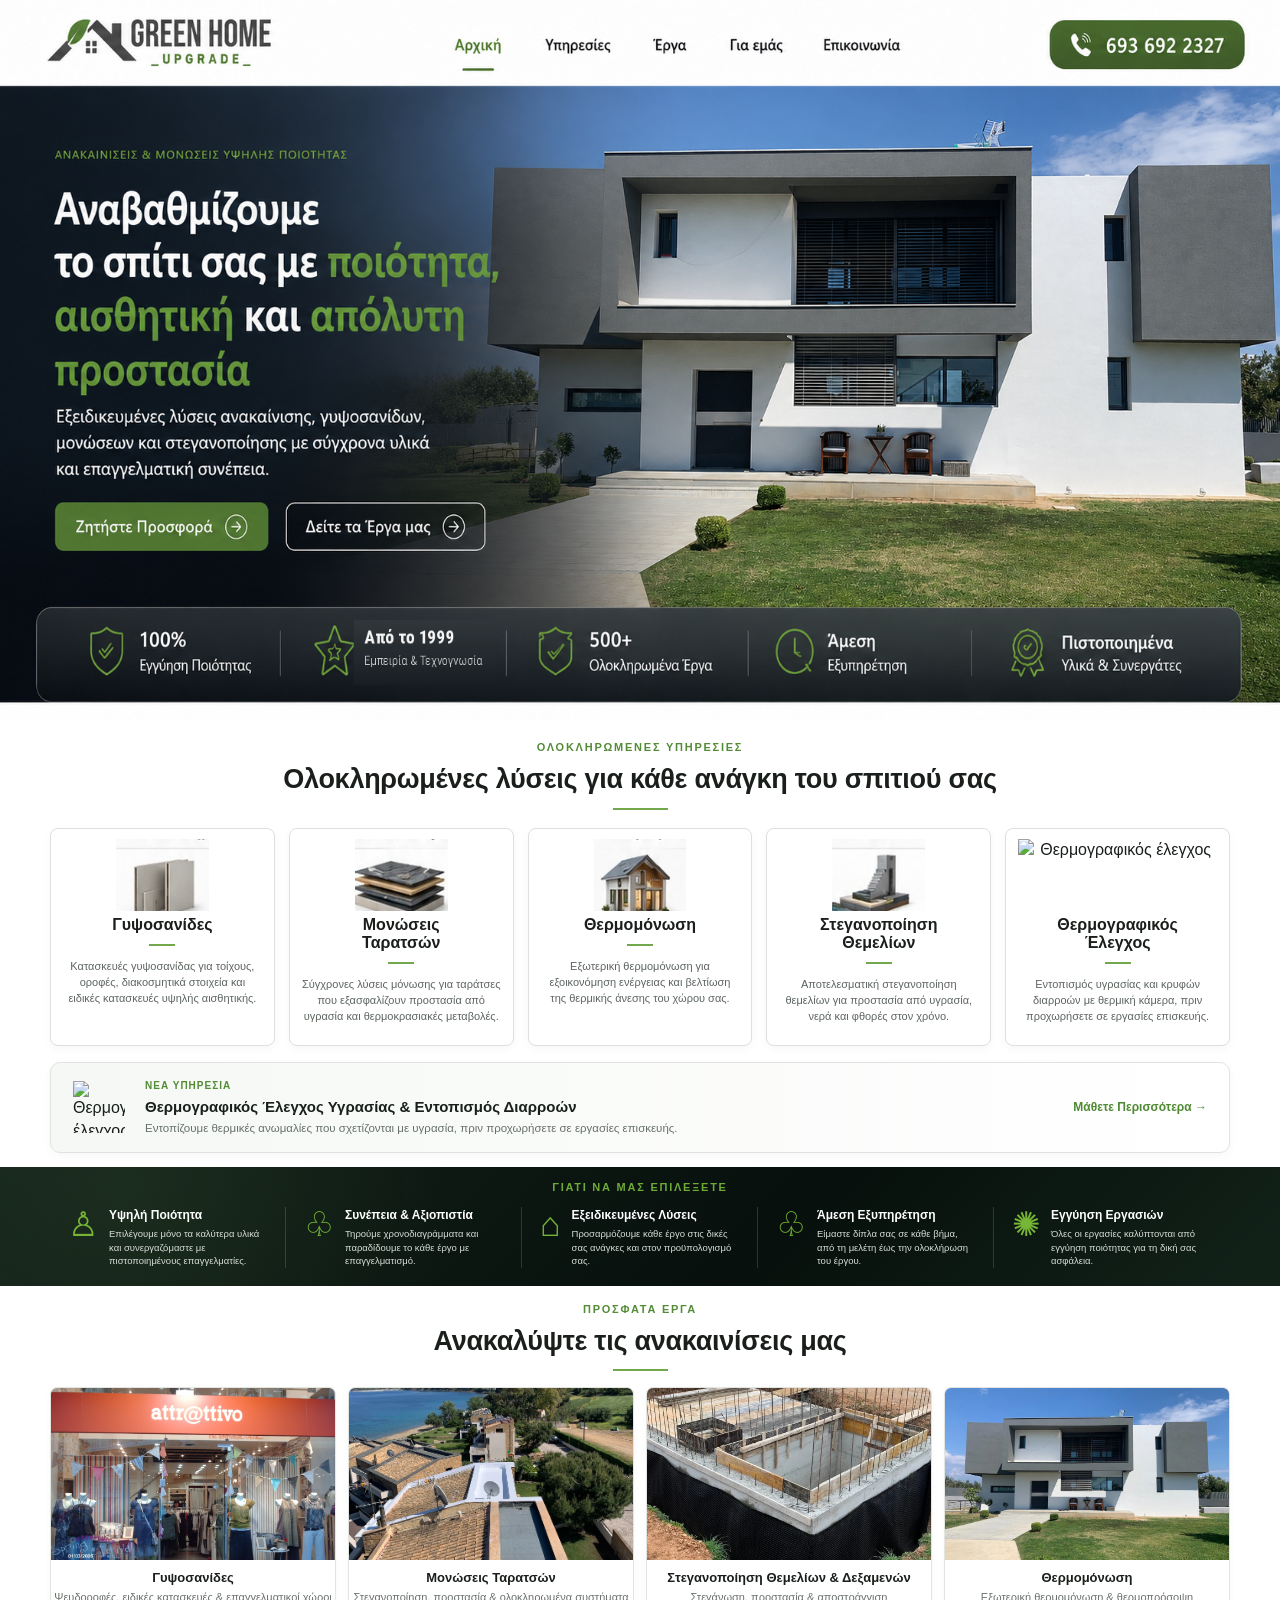
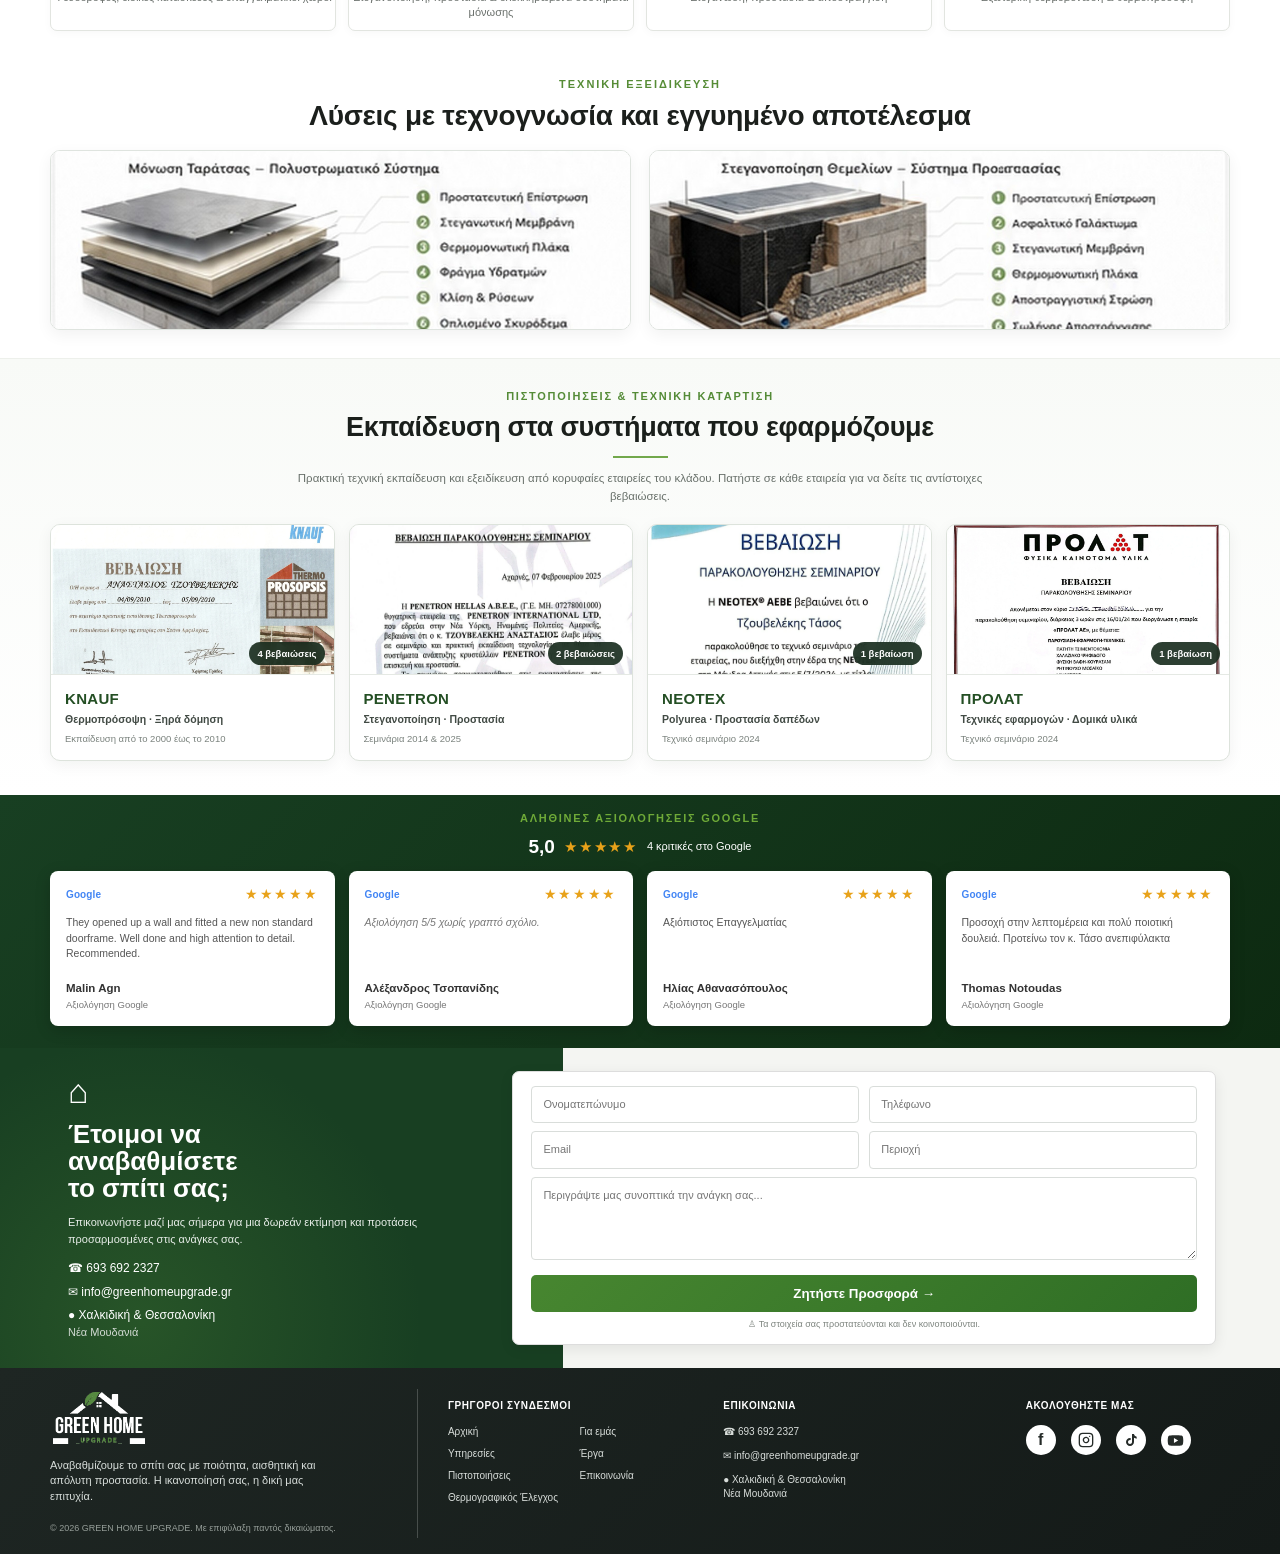
==== commit 6f2e820d: "Add files via upload" ====
--- a/index.html
+++ b/index.html
@@ -178,11 +178,11 @@
 <h3>Στεγανοποίηση<br/>Θεμελίων</h3><span class="mini-line"></span>
 <p>Αποτελεσματική στεγανοποίηση θεμελίων για προστασία από υγρασία, νερά και φθορές στον χρόνο.</p>
 </article>
-<article class="service-card">
-<img alt="Ενεργειακή αναβάθμιση" src="assets/service-6.jpg"/>
-<h3>Ενεργειακή<br/>Αναβάθμιση</h3><span class="mini-line"></span>
-<p>Ολοκληρωμένες λύσεις για βελτίωση ενεργειακής απόδοσης και μείωση του κόστους θέρμανσης.</p>
-</article>
+<a class="service-card" href="thermografia.html">
+<img alt="Θερμογραφικός έλεγχος" src="assets/service-thermo.svg"/>
+<h3>Θερμογραφικός<br/>Έλεγχος</h3><span class="mini-line"></span>
+<p>Εντοπισμός υγρασίας και κρυφών διαρροών με θερμική κάμερα, πριν προχωρήσετε σε εργασίες επισκευής.</p>
+</a>
 </div>
 <a class="thermo-banner" href="thermografia.html">
 <img alt="Θερμογραφικός έλεγχος" src="assets/service-thermo.svg"/>
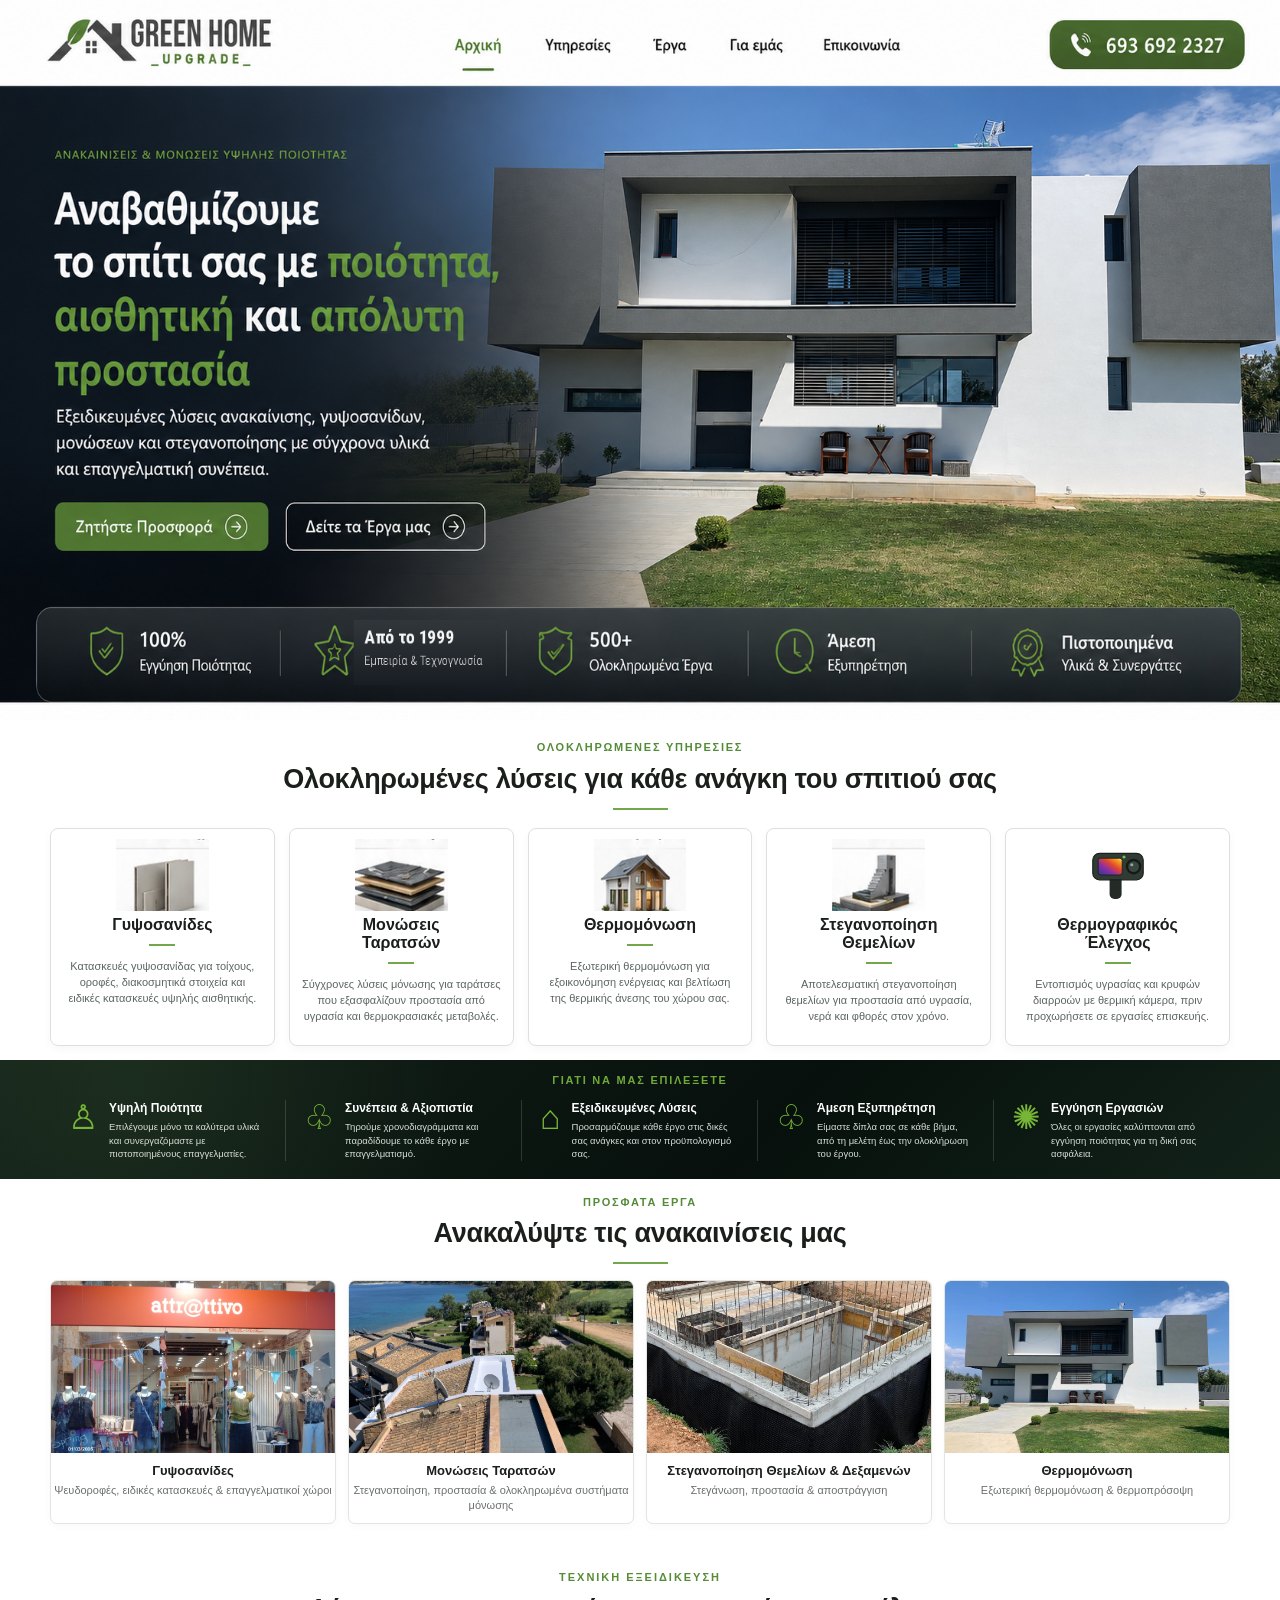
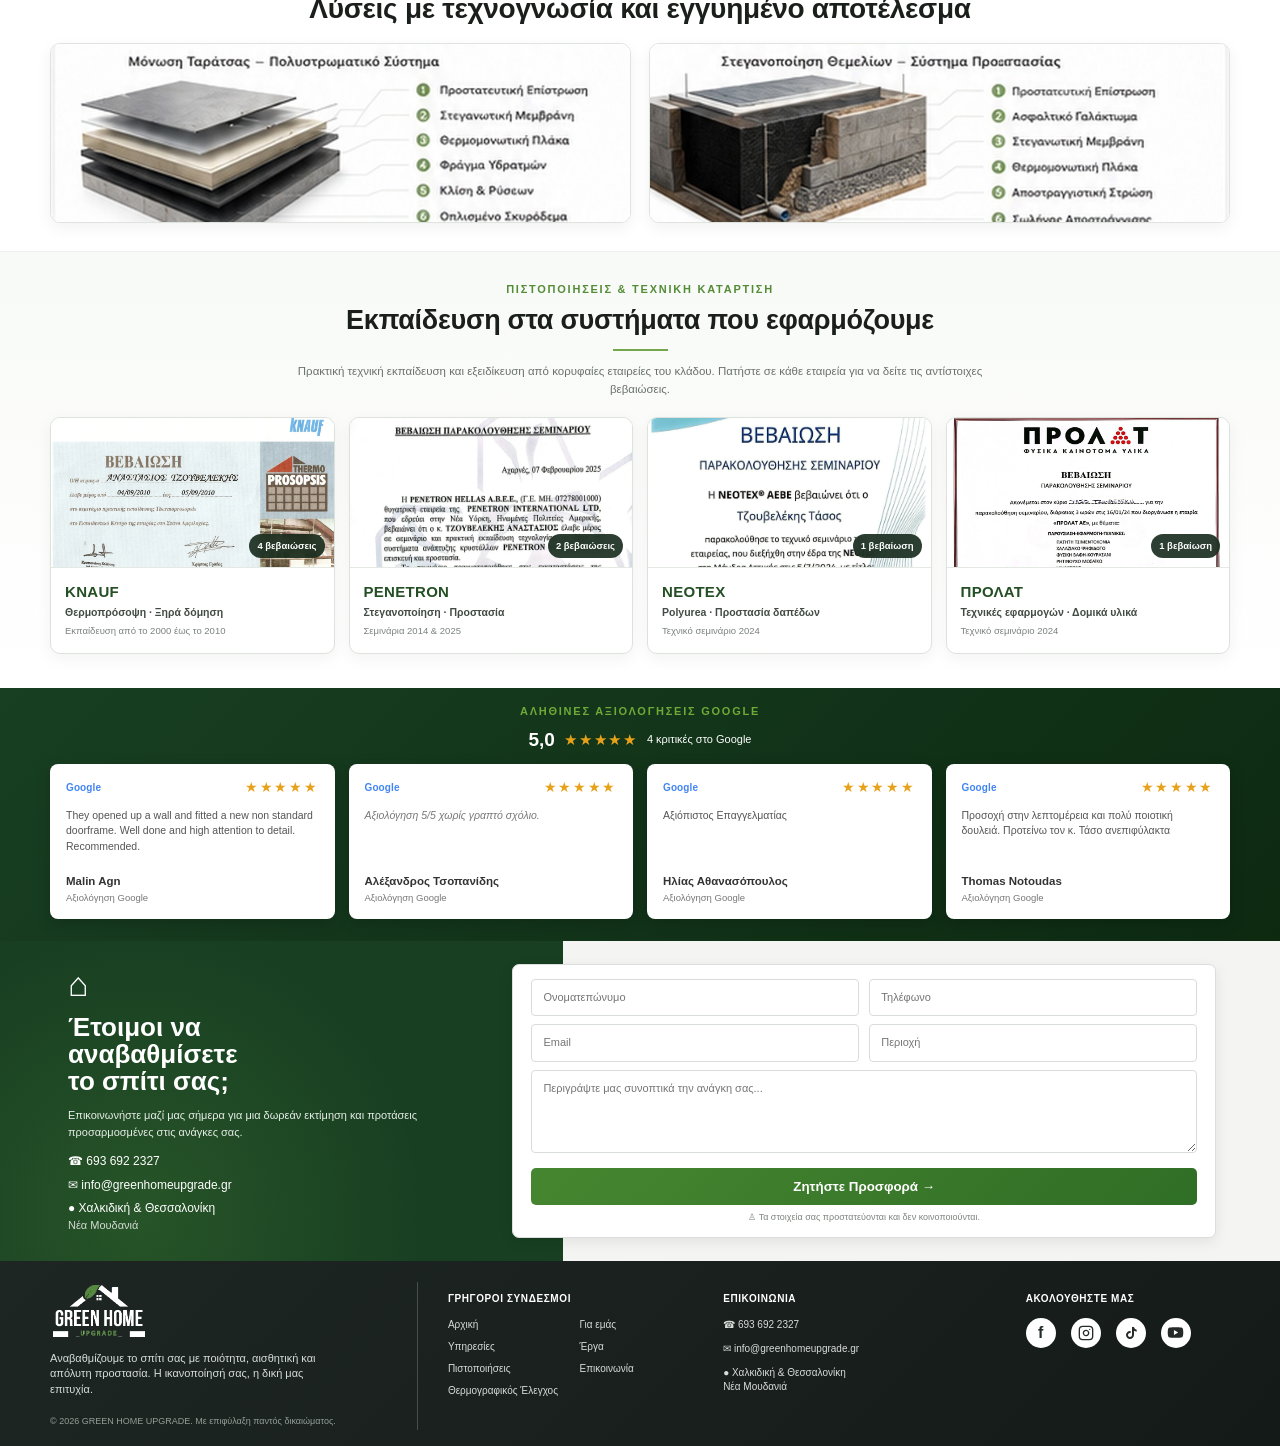
==== commit 5c3a661f: "Add files via upload" ====
--- a/index.html
+++ b/index.html
@@ -184,15 +184,6 @@
 <p>Εντοπισμός υγρασίας και κρυφών διαρροών με θερμική κάμερα, πριν προχωρήσετε σε εργασίες επισκευής.</p>
 </a>
 </div>
-<a class="thermo-banner" href="thermografia.html">
-<img alt="Θερμογραφικός έλεγχος" src="assets/service-thermo.svg"/>
-<div class="thermo-banner-copy">
-<span class="thermo-banner-tag">ΝΕΑ ΥΠΗΡΕΣΙΑ</span>
-<strong>Θερμογραφικός Έλεγχος Υγρασίας &amp; Εντοπισμός Διαρροών</strong>
-<p>Εντοπίζουμε θερμικές ανωμαλίες που σχετίζονται με υγρασία, πριν προχωρήσετε σε εργασίες επισκευής.</p>
-</div>
-<span class="thermo-banner-arrow">Μάθετε Περισσότερα →</span>
-</a>
 </div>
 </section>
 <section class="why-band" id="about">
